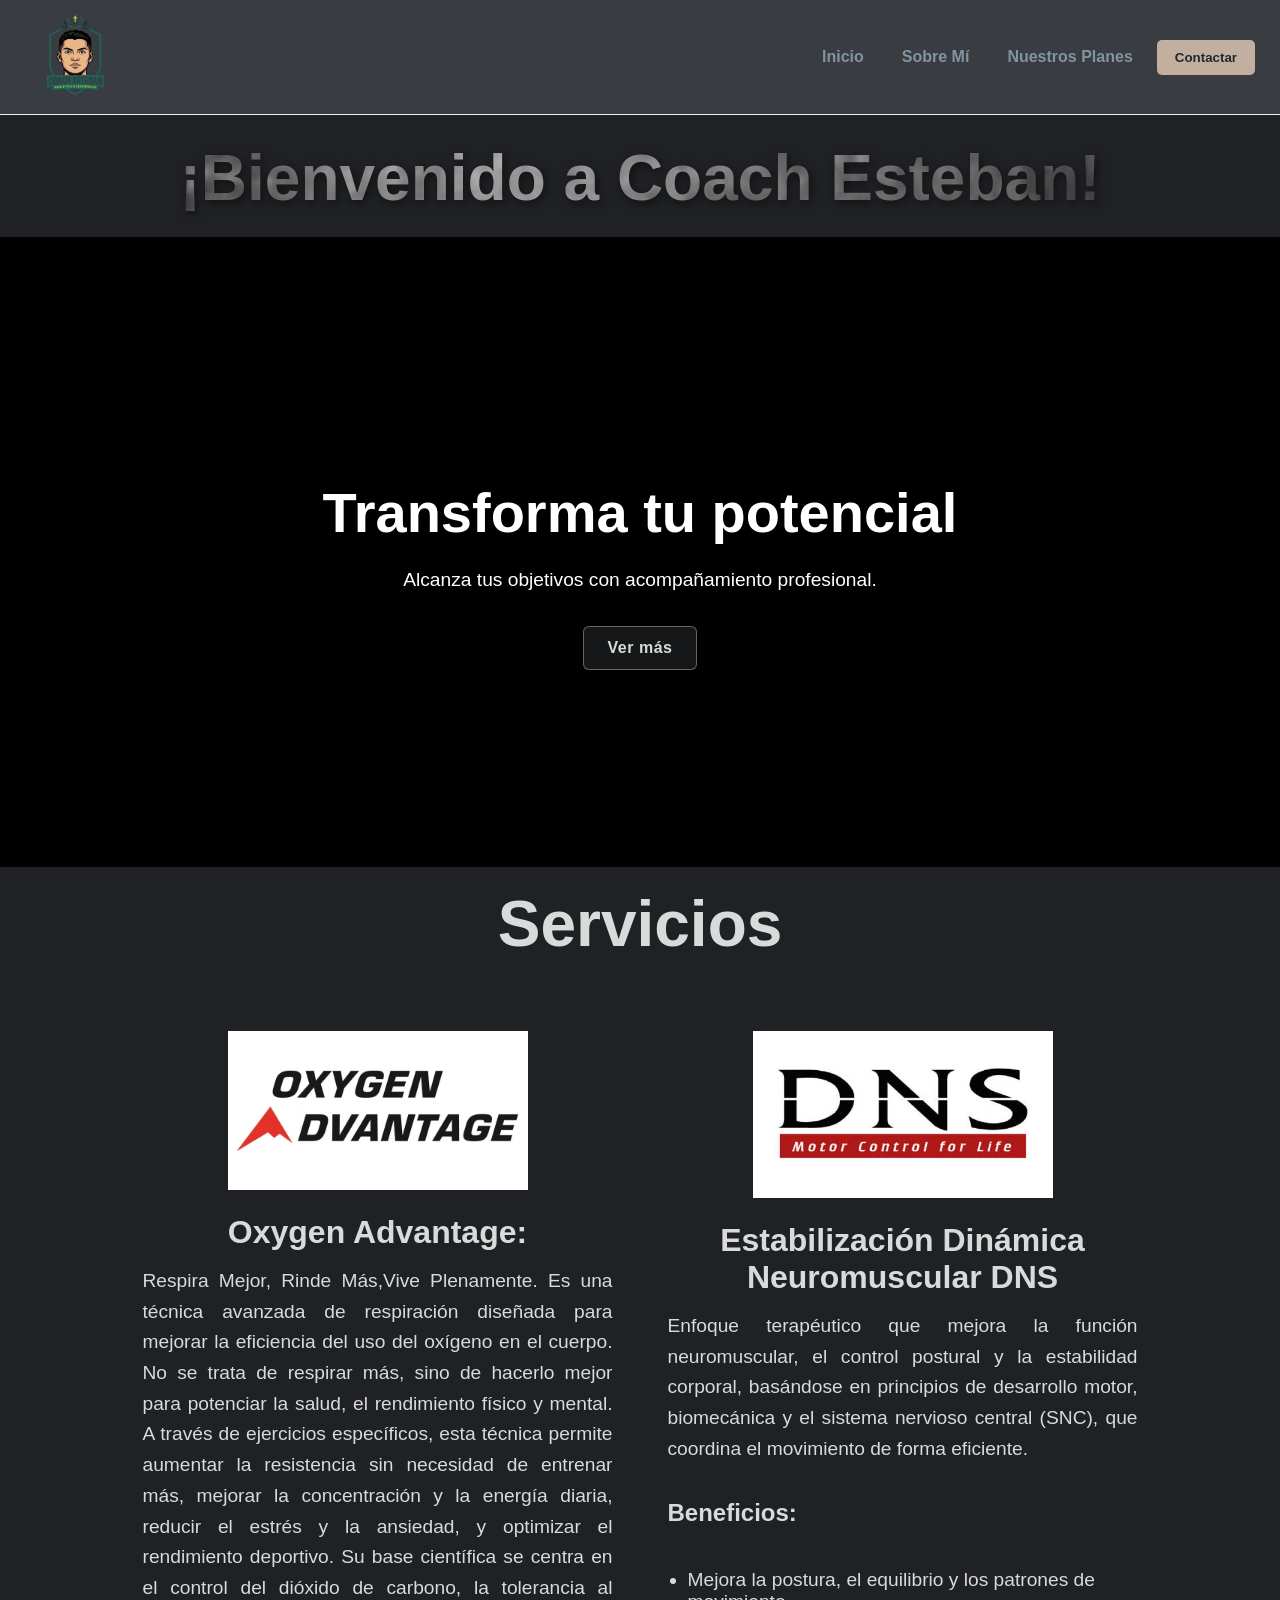
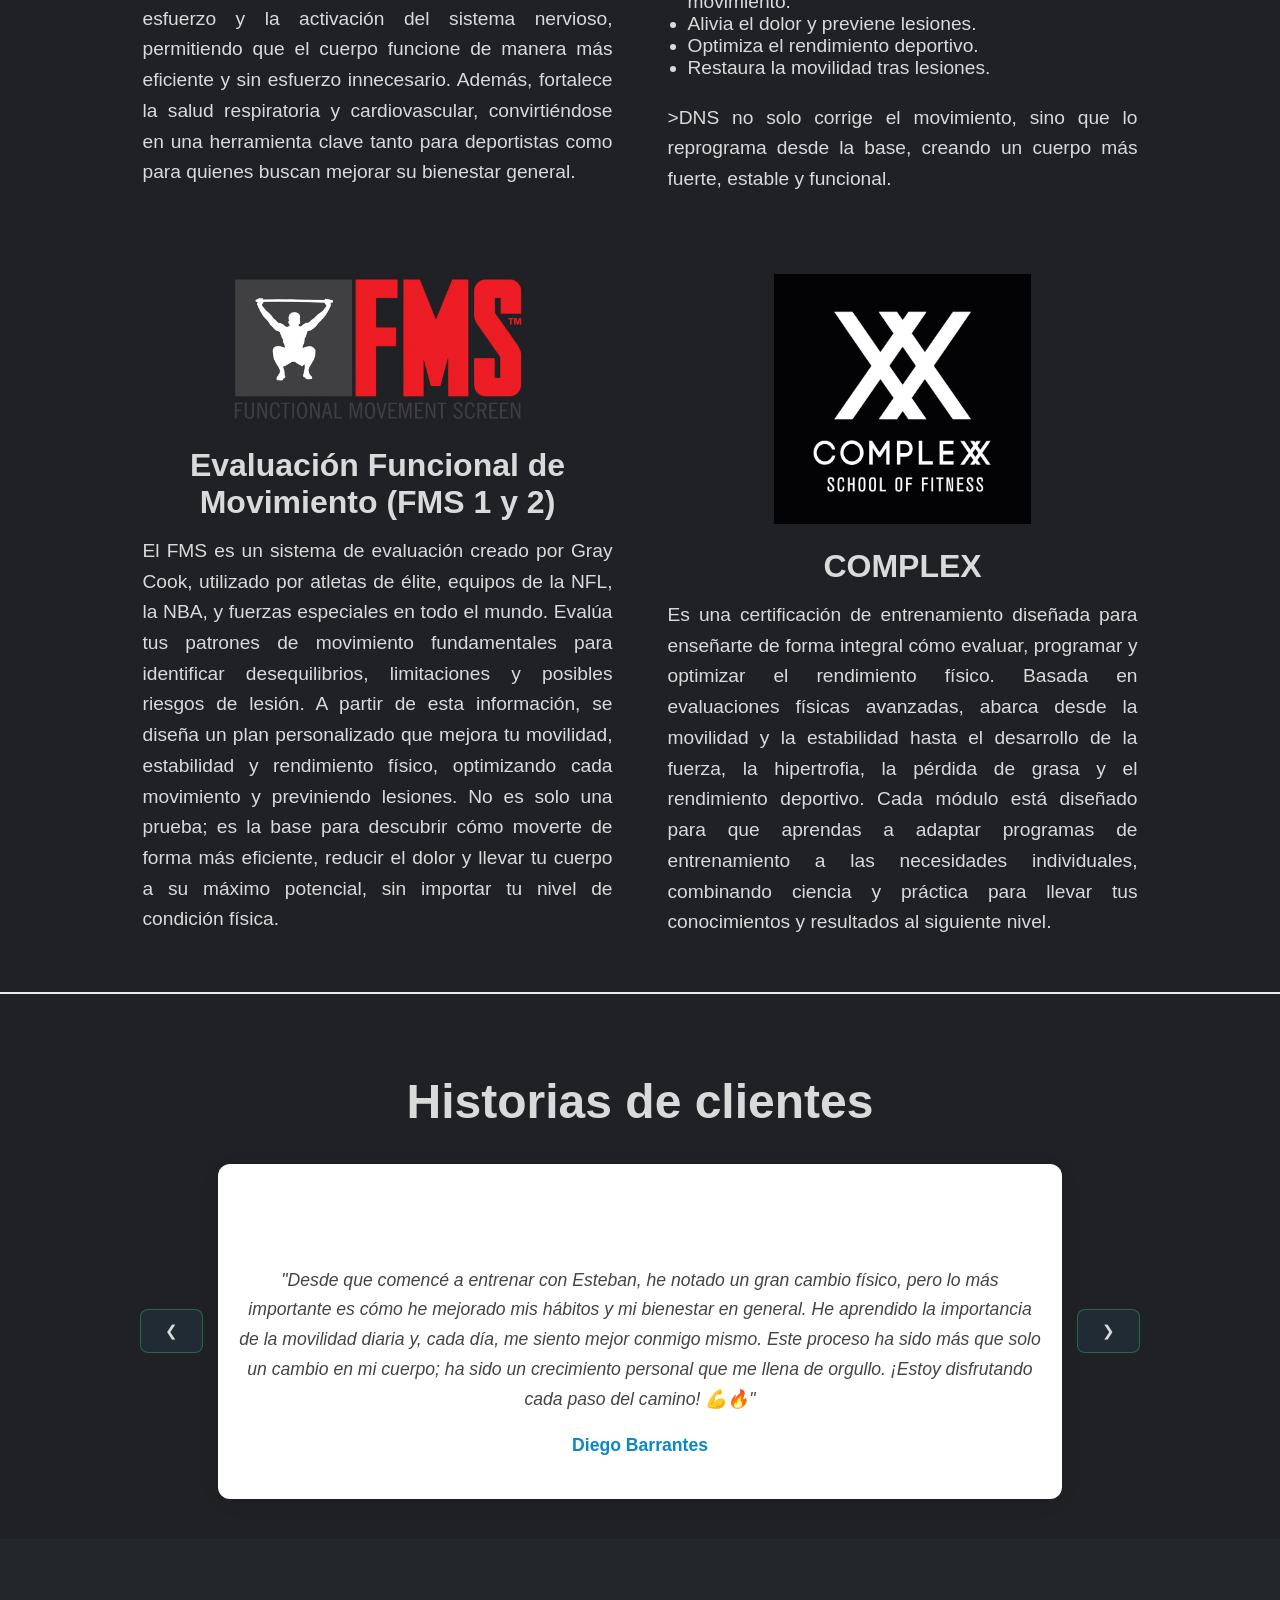
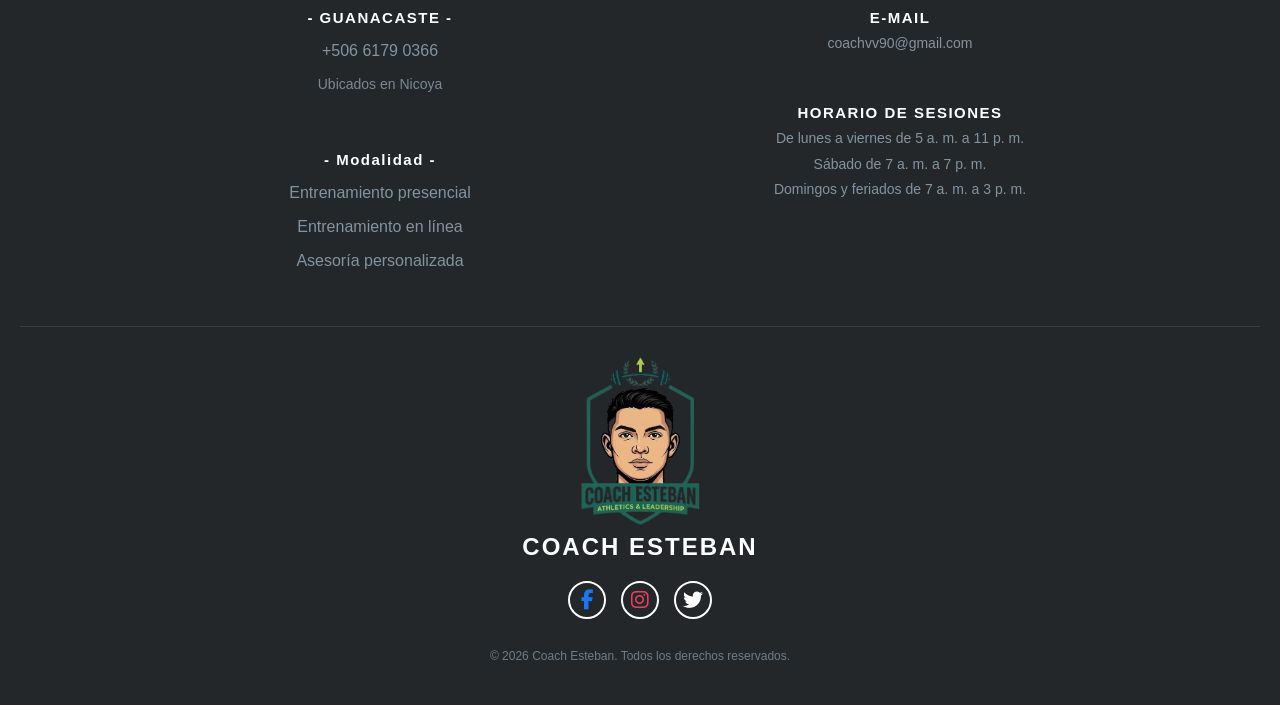
==== index.html @ 701307d1 "Se agrega el proyecto" ====
<!DOCTYPE html>
<html lang="en">
<head>
    <meta charset="UTF-8">
    <meta name="viewport" content="width=device-width, initial-scale=1.0">
    <title>Inicio</title>
    <link rel="stylesheet" href="/css/style.css">
    <link rel="shortcut icon" href="/IMG/Logo.ico" type="image/x-icon">
    <link rel="stylesheet" href="https://cdnjs.cloudflare.com/ajax/libs/font-awesome/6.7.2/css/all.min.css">
</head>
<body>
    <header>
        <a href="index.html">
            <img class="Logo" src="/IMG/Logo.png" alt="Coach Esteban Logo">
        </a>
        <nav>
            <ul>
                <li><a class="Link_header" title="Inicio" href="index.html">Inicio</a></li>
                <li><a class="Link_header" href="sobre-mi.html">Sobre Mí</a></li>
                <li><a class="Link_header" href="nuestros-planes.html">Nuestros Planes</a></li>
                <li><a href="https://wa.me/+506 61790366?text=Hola%20quiero%20más%20información" target="_blank"><button class="link_Whatssap">Contactar</button></a></li>
            </ul>
        </nav>
    </header>

    <section class="index-Case">
        <h1 class="index-Case-title">¡Bienvenido a Coach Esteban!</h1>
        <div class="index-Case-video-container">

            <video class="index-Case-video" autoplay muted loop playsinline>
                <source src="/Video/Video.mp4" type="video/mp4">
                Tu navegador no admite videos.
            </video>
        
            <div class="index-Case-overlay"></div>

            <div class="index-Case-content">
                <h2>Transforma tu potencial</h1>
                <p>Alcanza tus objetivos con acompañamiento profesional.</p>
                <a href="nuestros-planes.html" class="index-Case-button">Ver más</a>
            </div>

        </div>

        <h2 class="index-Case-h2">Servicios</h2>
        <section class="index-Case-services">

            <div class="services-info">
                <a href="https://oxygenadvantage.com" target="_blank">
                    <img class="FTS-Services" src="/IMG/Oxygen-Advantage-Logo.png" alt="Oxygen Advantage Logo"></img>
                </a>
                <h3>Oxygen Advantage:</h3>
                <p>Respira Mejor, Rinde Más,Vive Plenamente. Es una técnica avanzada de respiración diseñada para mejorar la eficiencia del uso del oxígeno en el cuerpo. No se trata de respirar más, sino de hacerlo mejor para potenciar la salud, el rendimiento físico y mental. A través de ejercicios específicos, esta técnica permite aumentar la resistencia sin necesidad de entrenar más, mejorar la concentración y la energía diaria, reducir el estrés y la ansiedad, y optimizar el rendimiento deportivo. Su base científica se centra en el control del dióxido de carbono, la tolerancia al esfuerzo y la activación del sistema nervioso, permitiendo que el cuerpo funcione de manera más eficiente y sin esfuerzo innecesario. Además, fortalece la salud respiratoria y cardiovascular, convirtiéndose en una herramienta clave tanto para deportistas como para quienes buscan mejorar su bienestar general.</p>
            </div>

            <div class="services-info">
                <a href="https://www-rehabps-com.translate.goog" target="_blank">
                    <img class="FTS-Services" src="/IMG/dns-logo.png" alt="DNS Logo"></img>
                </a>
                <h3>Estabilización Dinámica Neuromuscular DNS</h3>
                <p>Enfoque terapéutico que mejora la función neuromuscular, el control postural y la estabilidad corporal, basándose en principios de desarrollo motor, biomecánica y el sistema nervioso central (SNC), que coordina el movimiento de forma eficiente.</p>
                <h4>Beneficios:</h4>
                <ul>
                    <li>Mejora la postura, el equilibrio y los patrones de movimiento.</li>
                    <li>Alivia el dolor y previene lesiones.</li>
                    <li>Optimiza el rendimiento deportivo.</li>
                    <li>Restaura la movilidad tras lesiones.</li>
                </ul>
                <p>>DNS no solo corrige el movimiento, sino que lo reprograma desde la base, creando un cuerpo más fuerte, estable y funcional.</p>
            </div>

            <div class="services-info">
                <a href="https://www.physio-pedia.com/Functional_Movement_Screen_(FMS)" target="_blank">
                    <img class="FTS-Services" src="/IMG/fms.png" alt="FMS Logo"></img>
                </a>
                <h3>​Evaluación Funcional de Movimiento (FMS 1 y 2)​</h3>
                <p>El FMS es un sistema de evaluación creado por Gray Cook, utilizado por atletas de élite, equipos de la NFL, la NBA, y fuerzas especiales en todo el mundo. Evalúa tus patrones de movimiento fundamentales para identificar desequilibrios, limitaciones y posibles riesgos de lesión. A partir de esta información, se diseña un plan personalizado que mejora tu movilidad, estabilidad y rendimiento físico, optimizando cada movimiento y previniendo lesiones. No es solo una prueba; es la base para descubrir cómo moverte de forma más eficiente, reducir el dolor y llevar tu cuerpo a su máximo potencial, sin importar tu nivel de condición física.</p>
            </div>

            <div class="services-info">
                <a href="https://www.complexschool.com" target="_blank">
                    <img class="FTS-Services" src="/IMG/complex.png" alt="Complex Logo"></img>
                </a>
                <h3>COMPLEX</h3>
                <p> Es una certificación de entrenamiento diseñada para enseñarte de forma integral cómo evaluar, programar y optimizar el rendimiento físico. Basada en evaluaciones físicas avanzadas, abarca desde la movilidad y la estabilidad hasta el desarrollo de la fuerza, la hipertrofia, la pérdida de grasa y el rendimiento deportivo. Cada módulo está diseñado para que aprendas a adaptar programas de entrenamiento a las necesidades individuales, combinando ciencia y práctica para llevar tus conocimientos y resultados al siguiente nivel.</p>
            </div>
        </section>

        <hr class="separador">

        <section class="index-Case-estories">
            <h2>Historias de clientes</h2>
        
            <div class="carrusel">
                <button class="Botton-estories" id="anterior" aria-label="Historia anterior">❮</button>
            
                <div class="historia">
                    <svg
                        class="historias-icono"
                        xmlns="http://www.w3.org/2000/svg"
                        width="40"
                        height="40"
                        viewBox="0 0 24 24"
                        fill="currentColor"
                        aria-hidden="true"
                    >
                        
                    </svg>
                
                    <p id="testimonio"></p>
                    <h3 id="nombre-cliente"></h3>
                </div>
            
                <button class="Botton-estories" id="siguiente" aria-label="Historia siguiente">❯</button>
            </div>
        </section>
    </section>

    <footer class="footer">
        <div class="footer-container">
            <div class="footer-column footer-left">
                <div class="location-item">
                    <h4 class="location-title">- GUANACASTE -</h4>
                    <p class="phone-number">+506 6179 0366</p>
                    <p class="location-desc">Ubicados en Nicoya</p>
                </div>
            
                <div class="location-item">
                    <h4 class="location-title">- Modalidad -</h4>
                    <p>
                        Entrenamiento presencial
                    </p>
                    <p>
                        Entrenamiento en línea
                    </p>
                    <p>
                        Asesoría personalizada
                    </p>
                </div>
            </div>
        
            <div class="footer-column footer-right">
                <div class="info-item">
                    <h4 class="section-title">E-MAIL</h4>
                    <p class="email-text">
                        <a class="email-link" href="mailto:coachvv90@gmail.com">
                            coachvv90@gmail.com
                        </a>
                    </p>
                </div>
            
                <div class="info-item">
                    <h4 class="section-title">HORARIO DE SESIONES</h4>
                    <p>De lunes a viernes de 5 a. m. a 11 p. m.</p>
                    <p>Sábado de 7 a. m. a 7 p. m.</p>
                    <p>Domingos y feriados de 7 a. m. a 3 p. m.</p>
                </div>
            </div>
        </div>
    
        <div class="footer-bottom">
            <div class="footer-logo">
                <img
                    src="/IMG/Logo.png"
                    alt="Logo de Coach Esteban"
                    class="logo-img"
                >
                <h2>COACH ESTEBAN</h2>
            </div>
        
            <div class="social-icons">
                <a
                    href="https://www.facebook.com/"
                    class="social-link"
                    aria-label="Facebook"
                    target="_blank"
                    rel="noopener noreferrer"
                >
                    <i class="fab fa-facebook-f" aria-hidden="true"></i>
                </a>
            
                <a
                    href="https://www.instagram.com/"
                    class="social-link"
                    aria-label="Instagram"
                    target="_blank"
                    rel="noopener noreferrer"
                >
                    <i class="fab fa-instagram" aria-hidden="true"></i>
                </a>
            
                <a
                    href="https://www.twitter.com/"
                    class="social-link"
                    aria-label="Twitter"
                    target="_blank"
                    rel="noopener noreferrer"
                >
                    <i class="fab fa-twitter" aria-hidden="true"></i>
                </a>
            </div>
        
            <p class="copyright">
                © 2026 Coach Esteban. Todos los derechos reservados.
            </p>
        </div>
    </footer>

    <script src="/js/script.js"></script>
</body>
</html>
---- css/style.css ----
/********** General **********/
body {
    margin: 0;
    font-family: Arial, sans-serif;
    background-color: #1f2124;
    color: #d9dada;
    overflow-x: hidden;
}

* {
    box-sizing: border-box;
}

.separador {
    border: none;
    border-top: 2px solid #EDEDED;
    margin: 0;
}

::-webkit-scrollbar {
    width: 10px;
}

::-webkit-scrollbar-track {
    background: #232729;
}

::-webkit-scrollbar-thumb {
    background: #334155;
    border-radius: 10px;
}

::-webkit-scrollbar-thumb:hover {
    background: #475569;
}

/********** Header **********/

header {
    position: fixed;
    top: 0;
    left: 0;
    width: 100%;
    min-height: 100px;
    z-index: 1000;
    border-bottom: 1px solid #EDEDED;
    background-color: #393d42;
    display: flex;
    justify-content: space-between;
    align-items: center;
    gap: 20px;
    padding: 15px 25px;
    transition: transform 0.3s ease, box-shadow 0.3s ease;
}

header:hover {
    transform: translateY(-3px);
    box-shadow: 0 4px 10px rgba(0, 0, 0, 0.2);
}

.Logo {
    width: 100px;
    max-height: 80px;
    height: auto;
    object-fit: contain;
    margin: 0;
    transition: all 0.3s ease;
    flex-shrink: 0;
}

.Logo:hover {
    transform: translateY(-4px) scale(1.06);
    filter: drop-shadow(0 0 10px rgba(56, 239, 125, 0.7));
    cursor: pointer;
}

nav {
    min-width: 0;
}

nav ul {
    list-style: none;
    display: flex;
    align-items: center;
    justify-content: center;
    flex-wrap: wrap;
    gap: 10px;
    margin: 0;
    padding: 0;
}

.Link_header {
    position: relative;
    color: #8194a1;
    text-decoration: none;
    font-weight: bold;
    padding: 10px 14px;
    border-radius: 10px;
    display: inline-block;
    background-color: transparent;
    transition: all 0.3s ease;
}

.Link_header::after {
    content: '';
    position: absolute;
    bottom: 0;
    left: 50%;
    transform: translateX(-50%) scaleX(0);
    width: 80%;
    height: 2px;
    background: linear-gradient(90deg, #c3af9f 0%, #d9dada 100%);
    border-radius: 2px;
    transform-origin: center;
    transition: transform 0.3s ease;
}

.Link_header:hover {
    background-color: #232729;
    color: #c3af9f;
    transform: translateY(-2px);
}

.Link_header:hover::after {
    transform: translateX(-50%) scaleX(1);
}

.link_Whatssap {
    display: inline-block;
    background-color: #c3af9f;
    color: #232729;
    border: none;
    padding: 10px 18px;
    border-radius: 5px;
    cursor: pointer;
    font-weight: bold;
    text-decoration: none;
    text-align: center;
    transition: all 0.3s ease;
}

.link_Whatssap:hover {
    background-color: #75695f;
    color: #ffffff;
    transform: translateY(-3px);
    box-shadow: 0 0 20px rgba(195, 175, 159, 0.8);
}

/********** Footer **********/

.footer {
    background: #232729;
    color: #8194a1;
    padding: 50px 20px 30px;
    font-family: 'Montserrat', 'Segoe UI', Arial, sans-serif;
    text-align: center;
}

.footer-container {
    display: flex;
    justify-content: space-between;
    gap: 40px;
    max-width: 1000px;
    width: 100%;
    margin: 0 auto 40px;
}

.footer-column {
    display: flex;
    flex: 1;
    min-width: 0;
    flex-direction: column;
    gap: 25px;
}

.footer-left .location-title,
.footer-right .section-title {
    margin-bottom: 8px;
    color: #fff;
    font-size: 15px;
    font-weight: 800;
    letter-spacing: 1.5px;
}

.footer-right .section-title {
    text-transform: uppercase;
}

.footer-left .location-title {
    margin-bottom: 4px;
}

.footer-left .location-desc {
    font-size: 14px;
    opacity: 0.9;
    overflow-wrap: anywhere;
}

.footer-right p {
    margin: 6px 0;
    font-size: 14px;
    line-height: 1.4;
    overflow-wrap: anywhere;
}

.email-text {
    font-size: 15px;
    font-weight: 500;
}

.email-link {
    color: #8194a1;
    text-decoration: none;
    transition: color 0.2s ease, text-shadow 0.2s ease;
    overflow-wrap: anywhere;
}

.footer-bottom {
    display: flex;
    flex-direction: column;
    align-items: center;
    gap: 20px;
    padding-top: 30px;
    border-top: 1px solid rgba(255, 255, 255, 0.1);
}

.footer-logo {
    display: flex;
    flex-direction: column;
    align-items: center;
}

.footer-logo .logo-img {
    width: 100%;
    max-width: 120px;
    height: auto;
    margin-bottom: 8px;
    transition: transform 0.3s ease, filter 0.3s ease;
    cursor: pointer;
}

.footer-logo .logo-img:hover {
    transform: translateY(-4px);
    filter: drop-shadow(0 8px 16px rgba(72, 239, 128, 0.35));
}

.footer-logo h2 {
    margin: 0;
    color: #fff;
    font-size: 24px;
    font-weight: 900;
    letter-spacing: 2px;
}

.social-icons {
    display: flex;
    justify-content: center;
    flex-wrap: wrap;
    gap: 15px;
}

.social-link {
    display: flex;
    align-items: center;
    justify-content: center;
    width: 38px;
    height: 38px;
    flex-shrink: 0;
    border: 2px solid #fff;
    border-radius: 50%;
    font-size: 20px;
    text-decoration: none;
    transition: transform 0.2s ease, background-color 0.2s ease, opacity 0.2s ease;
}

.social-link .fa-facebook-f {
    color: #1877F2;
}

.social-link .fa-instagram {
    color: #E4405F;
}

.social-link .fa-twitter {
    color: #fff;
}

.social-link:hover {
    background-color: rgba(255, 255, 255, 0.15);
    opacity: 0.85;
    transform: translateY(-3px);
}

.social-link:focus-visible {
    outline: 2px solid #fff;
    outline-offset: 4px;
}

.copyright {
    margin-top: 10px;
    color: #8194a1;
    font-size: 12px;
    opacity: 0.8;
    overflow-wrap: anywhere;
}

/********** Index **********/

.index-Case {
    padding-top: 120px;
    min-height: 0;
    height: auto;
    background-size: cover;
    background-color: transparent;
    margin-top: 20px;
    justify-content: center;
    width: 100%;
    max-width: 100%;
}

.index-Case-title {
    font-size: clamp(2rem, 6vw, 4rem);
    font-weight: 800;
    text-align: center;
    padding: 0 15px;
    margin: 0 auto 20px;
    line-height: 1.2;
    width: 100%;
    overflow-wrap: break-word;
    color: #ffffff;
    background-image: url("/IMG/Fondo-letras.jpg");
    background-size: cover;
    background-position: center;
    background-repeat: no-repeat;
    -webkit-background-clip: text;
    background-clip: text;
    -webkit-text-fill-color: transparent;
    filter: drop-shadow(2px 3px 5px rgba(0, 0, 0, 0.5));
}

.index-Case-h2 {
    text-align: center;
    color: #d9dada;
    font-size: clamp(1.8rem, 5vw, 4rem);
    padding: 20px 15px 0;
    margin: 0;
    overflow-wrap: break-word;
}

.index-Case-video-container {
    position: relative;
    display: flex;
    justify-content: center;
    align-items: center;
    min-height: 400px;
    height: clamp(400px, 70vh, 800px);
    width: 100%;
    overflow: hidden;
    background-color: #000;
}

.index-Case-video {
    position: absolute;
    inset: 0;
    width: 100%;
    height: 100%;
    object-fit: cover;
    z-index: 0;
    filter: blur(2px);
}

.index-Case-overlay {
    position: absolute;
    inset: 0;
    background: rgba(0, 0, 0, 0.7);
    z-index: 1;
    pointer-events: none;
}

.index-Case-content {
    position: relative;
    z-index: 2;
    text-align: center;
    color: #fff;
    padding: 20px;
    max-width: 800px;
    width: 100%;
    box-sizing: border-box;
}

.index-Case-content h2 {
    font-size: clamp(1.7rem, 5vw, 3.5rem);
    margin-bottom: 20px;
    overflow-wrap: break-word;
}

.index-Case-content p {
    font-size: clamp(1rem, 2.5vw, 1.2rem);
    margin-bottom: 30px;
    line-height: 1.6;
}

.index-Case-button {
    display: inline-block;
    max-width: 100%;
    padding: 12px 24px;
    background-color: rgba(35, 39, 41, 0.6);
    color: #d9dada;
    border: 1px solid rgba(195, 175, 159, 0.5);
    text-decoration: none;
    border-radius: 6px;
    font-weight: 600;
    letter-spacing: 0.5px;
    backdrop-filter: blur(8px);
    transition: all 0.3s ease;
}

.index-Case-button:hover {
    background-color: #c3af9f;
    color: #232729;
    border-color: #c3af9f;
    transform: translateY(-4px);
    box-shadow: 0 8px 25px rgba(195, 175, 159, 0.4);
}

.index-Case-button:active {
    transform: translateY(-1px);
    box-shadow: 0 4px 10px rgba(195, 175, 159, 0.2);
}

.index-Case-services {
    display: flex;
    justify-content: center;
    align-items: stretch;
    gap: 25px;
    flex-wrap: wrap;
    margin: 30px auto 0;
    background-color: transparent;
    padding: 20px;
    width: 100%;
    max-width: 1200px;
}

.services-info {
    background-color: transparent;
    width: 100%;
    max-width: 500px;
    min-width: 0;
    display: flex;
    flex-direction: column;
    align-items: center;
    text-align: center;
    margin-top: 5px;
    padding: 15px;
    border-radius: 12px;
}

.services-info img {
    width: 100%;
    max-width: 300px;
    height: auto;
    max-height: 250px;
    object-fit: contain;
    margin-bottom: 10px;
}

.services-info h3 {
    font-size: clamp(1.4rem, 3vw, 2rem);
    margin: 10px 0;
    overflow-wrap: break-word;
}

.services-info p {
    font-size: clamp(1rem, 2vw, 1.2rem);
    margin-top: 5px;
    text-align: justify;
    line-height: 1.6;
    overflow-wrap: anywhere;
}

.services-info h4 {
    font-size: clamp(1.1rem, 2.5vw, 1.5rem);
    margin-top: 15px;
    text-align: left;
    width: 100%;
}

.services-info ul {
    list-style-type: disc;
    padding-left: 20px;
    text-align: left;
    margin-top: 10px;
    font-size: clamp(1rem, 2vw, 1.2rem);
    width: 100%;
}

.carrusel-fade-container .slide {
    display: block;
    width: 100%;
    height: 260px;
    object-fit: cover;
    border-radius: 12px;
    transition: transform 0.3s ease, filter 0.3s ease;
    cursor: pointer;
}

.carrusel-fade-container .slide:hover {
    transform: translateY(-5px);
}

.FTS-Services {
    transition: transform 0.3s cubic-bezier(0.25, 1, 0.5, 1), border-color 0.3s ease, filter 0.3s ease;
    cursor: pointer;
}

.FTS-Services:hover {
    transform: translateY(-4px);
    border-color: rgba(72, 239, 128, 0.4);
    filter: drop-shadow(0 8px 16px rgba(72, 239, 128, 0.25));
}

.index-Case-estories {
    text-align: center;
    padding: 40px 15px;
    background-color: transparent;
    width: 100%;
}

.index-Case-estories h2 {
    font-size: clamp(1.8rem, 4vw, 3rem);
    margin-bottom: 35px;
    color: #d9dada;
    overflow-wrap: break-word;
}

.index-Case-estories .carrusel {
    display: flex;
    align-items: center;
    justify-content: center;
    gap: 15px;
    width: 100%;
    max-width: 1000px;
    margin: 0 auto;
    flex-direction: row;
}

.historia {
    flex: 1;
    min-width: 0;
    padding: 25px 20px;
    background-color: #fff;
    border-radius: 12px;
    box-shadow: 0 4px 20px rgba(0, 0, 0, 0.06);
}

.historia p {
    font-size: clamp(0.95rem, 2vw, 1.1rem);
    line-height: 1.7;
    color: #444;
    font-style: italic;
    overflow-wrap: anywhere;
}

.historia h3 {
    margin-top: 20px;
    font-size: 1.1rem;
    color: #0c88c6;
    overflow-wrap: break-word;
}

.historias-icono {
    color: #0c88c6;
    margin-bottom: 15px;
}

.Botton-estories {
    display: inline-flex;
    align-items: center;
    justify-content: center;
    flex-wrap: wrap;
    gap: 10px;
    padding: 12px 24px;
    max-width: 100%;
    background: rgba(35, 45, 55, 0.85);
    color: #d9dada;
    border: 1px solid rgba(72, 239, 128, 0.3);
    border-radius: 8px;
    font-size: 0.95rem;
    font-weight: 500;
    cursor: pointer;
    backdrop-filter: blur(4px);
    transition: transform 0.3s ease, border-color 0.3s ease, filter 0.3s ease, color 0.3s ease;
}

.Botton-estories:hover {
    transform: translateY(-3px);
    color: #48ef80;
    border-color: #48ef80;
    filter: drop-shadow(0 6px 12px rgba(72, 239, 128, 0.25));
}

.Botton-estories:active {
    transform: translateY(-1px);
}

.historias-carrusel button {
    flex-shrink: 0;
    border: none;
    background: transparent;
    color: #0c88c6;
    font-size: 25px;
    cursor: pointer;
    padding: 10px;
}

.historias-carrusel button:hover {
    color: #086b9c;
}

/********** Sobre mí **********/

.sobre-mi-Case {
    padding: 120px 20px 40px;
    min-height: 100vh;
    height: auto;
    background-image: url("/IMG/Fondo-sobre-mi.jpg");
    background-size: cover;
    background-position: center;
    background-repeat: no-repeat;
    justify-content: center;
}

.sobre-mi-Case .title {
    font-size: clamp(2rem, 5vw, 4rem);
    text-align: center;
    color: #d9dada;
    overflow-wrap: break-word;
}

.galeria {
    padding: 40px 20px;
    background-color: rgba(35, 39, 41, 0.4);
    width: 100%;
}

.carrusel {
    display: flex;
    align-items: center;
    gap: 15px;
    width: 100%;
    max-width: 1200px;
    margin: 0 auto;
}

.carrusel-ventana {
    flex: 1;
    min-width: 0;
    overflow: hidden;
}

.carrusel-fade-container {
    display: flex;
    gap: 15px;
    transition: transform 0.6s ease-in-out;
    min-width: 0;
}

.carrusel-fade-container .slide {
    display: block;
    flex: 0 0 calc((100% - 30px) / 3);
    width: calc((100% - 30px) / 3);
    min-width: 0;
    height: 260px;
    object-fit: cover;
    border-radius: 12px;
}

.carrusel-fade-container .slide:hover {
    transform: translateY(-4px);
}

.carrusel-fade-container .slide,
.carrusel-fade-container .slide.active {
    position: static;
    inset: auto;
    opacity: 1;
    visibility: visible;
}

.carrusel-btn {
    flex-shrink: 0;
    border: none;
    background: transparent;
    color: #0c88c6;
    font-size: 28px;
    cursor: pointer;
    padding: 8px;
}

.carrusel-btn:hover {
    color: #086b9c;
}

.sobre-mi-Case-info {
    text-align: center;
    padding: 60px 20px;
    background-color: rgba(35, 39, 41, 0.4);
    font-size: 2rem;
    width: 100%;
}

.sobre-mi-Case-info-title {
    width: fit-content;
    max-width: 100%;
    margin: 0 auto 25px;
    padding: 8px 15px;
    color: #d9dada;
    background: rgba(35, 45, 55, 0.82);
    text-align: center;
    font-size: clamp(1.2rem, 3vw, 1.6rem);
    border-radius: 8px;
    overflow-wrap: break-word;
}

.sobre-mi-Case-info-img {
    display: flex;
    justify-content: center;
    align-items: center;
    margin: 20px auto 0;
    width: 200px;
    max-width: 100%;
    aspect-ratio: 1;
    background-color: transparent;
}

.sobre-mi-Case-info-img img {
    display: block;
    width: 100%;
    height: 100%;
    object-fit: cover;
    border-radius: 50%;
}

.sobre-mi-Case-info-text {
    display: flex;
    justify-content: center;
    align-items: stretch;
    gap: 30px;
    flex-wrap: wrap;
    margin-top: 30px;
    background-color: transparent;
    padding: 20px;
    width: 100%;
}

.Info-coach {
    background: rgba(35, 45, 55, 0.82);
    min-height: 0;
    width: calc(50% - 15px);
    max-width: 600px;
    min-width: 0;
    display: flex;
    flex-direction: column;
    align-items: center;
    text-align: center;
    margin-top: 5px;
    padding: 20px;
    border-radius: 12px;
    overflow-wrap: anywhere;
}

/********** Nuestros Planes (NP) **********/

.NP-Case {
    padding: 120px 20px 40px;
    min-height: 0;
    height: auto;
    background-size: cover;
    background-color: transparent;
    margin-top: 20px;
    justify-content: center;
    width: 100%;
}

.title-NP {
    font-size: clamp(2rem, 5vw, 4rem);
    text-align: center;
    color: #d9dada;
    overflow-wrap: break-word;
    padding: 0 10px;
}

.NP-Case-plans-sector {
    display: flex;
    flex-direction: row;
    justify-content: center;
    align-items: stretch;
    gap: 20px;
    flex-wrap: wrap;
    width: 100%;
}

.NP-Case-plans-sector-data {
    background: rgba(35, 45, 55, 0.82);
    min-height: 600px;
    width: 300px;
    max-width: 100%;
    flex: 1 1 280px;
    padding: 15px;
    display: flex;
    flex-direction: column;
    align-items: center;
    text-align: center;
    border-radius: 12px;
    margin-bottom: 20px;
    transition: transform 0.3s ease, filter 0.3s ease;
    cursor: pointer;
}

.NP-Case-plans-sector-data:hover {
    transform: translateY(-6px);
    filter: drop-shadow(0 10px 20px rgba(72, 239, 128, 0.35));
}

.NP-Case-plans-sector-data img {
    background-color: transparent;
    width: 100%;
    max-width: 100%;
    height: 200px;
    object-fit: cover;
    border-radius: 10px;
}

.NP-Case-plans-sector-data h3 {
    font-size: 1.2rem;
    overflow-wrap: break-word;
}

.NP-Case-plans-sector-data p {
    font-size: 1rem;
    line-height: 1.6;
    overflow-wrap: anywhere;
}

.NP-Case-plans-sector-data button {
    margin-top: auto;
    padding: 10px 20px;
    border: none;
    border-radius: 6px;
    background-color: #ffffff;
    color: #1a1a1a;
    font-weight: bold;
    cursor: pointer;
    transition: background-color 0.3s ease, transform 0.2s ease, filter 0.3s ease;
}

.NP-Case-plans-sector-data button:hover {
    background-color: #48ef80;
    color: #000000;
    transform: translateY(-2px);
    filter: drop-shadow(0 4px 10px rgba(72, 239, 128, 0.4));
}

/********** Responsible design **********/

@media (min-width: 1400px) {
    .index-Case-services {
        max-width: 1300px;
    }
}

@media (max-width: 1024px) {
    header {
        padding: 15px 20px;
        gap: 12px;
    }

    .Logo {
        width: 75px;
    }

    nav ul {
        gap: 5px;
    }

    .Link_header {
        padding: 8px 10px;
        font-size: 0.95rem;
    }

    .link_Whatssap {
        padding: 8px 12px;
        font-size: 0.95rem;
    }

    .Info-coach {
        width: calc(50% - 15px);
    }

    .NP-Case-plans-sector-data {
        flex-basis: 260px;
    }
}

@media (max-width: 768px) {
    header {
        position: relative;
        flex-direction: column;
        align-items: center;
        justify-content: center;
        padding: 15px;
        height: auto;
        min-height: 0;
        gap: 12px;
    }

    .Logo {
        width: 70px;
        max-height: 70px;
        margin: 0;
    }

    nav {
        width: 100%;
    }

    nav ul {
        flex-direction: row;
        align-items: center;
        justify-content: center;
        flex-wrap: wrap;
        width: 100%;
        gap: 8px;
    }

    nav ul li {
        width: auto;
        max-width: 100%;
        text-align: center;
    }

    .Link_header {
        padding: 8px 10px;
        font-size: 0.95rem;
    }

    .link_Whatssap {
        width: auto;
        padding: 9px 14px;
        font-size: 0.95rem;
    }

    .index-Case {
        padding-top: 25px;
        margin-top: 0;
    }

    .index-Case-video-container {
        min-height: 400px;
        height: 65vh;
    }

    .index-Case-services {
        gap: 20px;
        padding: 15px;
    }

    .services-info {
        max-width: 600px;
        width: 100%;
    }

    .index-Case-estories .carrusel {
        gap: 8px;
    }

    .sobre-mi-Case {
        padding: 35px 10px;
    }

    .galeria {
        padding: 25px 10px;
    }

    .carrusel {
        gap: 8px;
    }

    .carrusel-fade-container {
        gap: 10px;
    }

    .carrusel-fade-container .slide {
        flex-basis: calc((100% - 10px) / 2);
        width: calc((100% - 10px) / 2);
        height: 220px;
    }

    .sobre-mi-Case-info {
        padding: 35px 10px;
        font-size: 1.5rem;
    }

    .sobre-mi-Case-info-text {
        gap: 20px;
        padding: 10px;
    }

    .Info-coach {
        width: 100%;
        max-width: 600px;
        min-height: 0;
    }

    .NP-Case {
        padding: 35px 15px;
        margin-top: 0;
    }

    .NP-Case-plans-sector-data {
        flex: 1 1 250px;
        min-height: 500px;
    }

    .footer-container {
        flex-direction: column;
        gap: 30px;
    }

    .footer-column {
        width: 100%;
    }
}

@media (max-width: 480px) {
    header {
        padding: 12px 10px;
    }

    .Logo {
        width: 60px;
        max-height: 60px;
    }

    nav ul {
        gap: 5px;
    }

    .Link_header {
        font-size: 0.85rem;
        padding: 7px 8px;
    }

    .link_Whatssap {
        font-size: 0.85rem;
        padding: 8px 10px;
    }

    .index-Case-title {
        font-size: clamp(1.8rem, 9vw, 2.5rem);
        padding: 0 10px;
    }

    .index-Case-video-container {
        min-height: 350px;
        height: 60vh;
    }

    .index-Case-content {
        padding: 15px;
    }

    .index-Case-content h2 {
        font-size: clamp(1.5rem, 7vw, 2rem);
    }

    .index-Case-content p {
        font-size: 1rem;
    }

    .index-Case-button {
        padding: 10px 16px;
    }

    .index-Case-services {
        padding: 10px;
        gap: 15px;
    }

    .services-info {
        padding: 10px;
    }

    .services-info p {
        text-align: left;
    }

    .index-Case-estories {
        padding: 30px 10px;
    }

    .index-Case-estories .carrusel {
        gap: 5px;
    }

    .historia {
        padding: 18px 12px;
    }

    .historia p {
        font-size: 0.9rem;
    }

    .historias-carrusel button {
        font-size: 20px;
        padding: 5px;
    }

    .galeria {
        padding: 20px 5px;
    }

    .carrusel {
        gap: 4px;
    }

    .carrusel-fade-container {
        gap: 8px;
    }

    .carrusel-fade-container .slide {
        flex-basis: 100%;
        width: 100%;
        height: 200px;
    }

    .carrusel-btn {
        font-size: 20px;
        padding: 5px;
    }

    .sobre-mi-Case-info {
        padding: 30px 10px;
        font-size: 1.2rem;
    }

    .sobre-mi-Case-info-title {
        padding: 8px 10px;
    }

    .sobre-mi-Case-info-img {
        width: 150px;
    }

    .sobre-mi-Case-info-text {
        padding: 5px;
        gap: 15px;
    }

    .Info-coach {
        padding: 15px;
    }

    .NP-Case {
        padding: 30px 10px;
    }

    .NP-Case-plans-sector {
        gap: 15px;
    }

    .NP-Case-plans-sector-data {
        flex: 1 1 100%;
        width: 100%;
        min-height: 0;
        padding: 15px;
    }

    .NP-Case-plans-sector-data img {
        height: 180px;
        object-fit: contain;
    }

    .footer {
        padding: 35px 15px 20px;
    }

    .footer-container {
        gap: 25px;
    }

    .footer-left .phone-number {
        font-size: 14px;
    }

    .footer-logo h2 {
        font-size: 21px;
    }

    .copyright {
        font-size: 11px;
    }
}
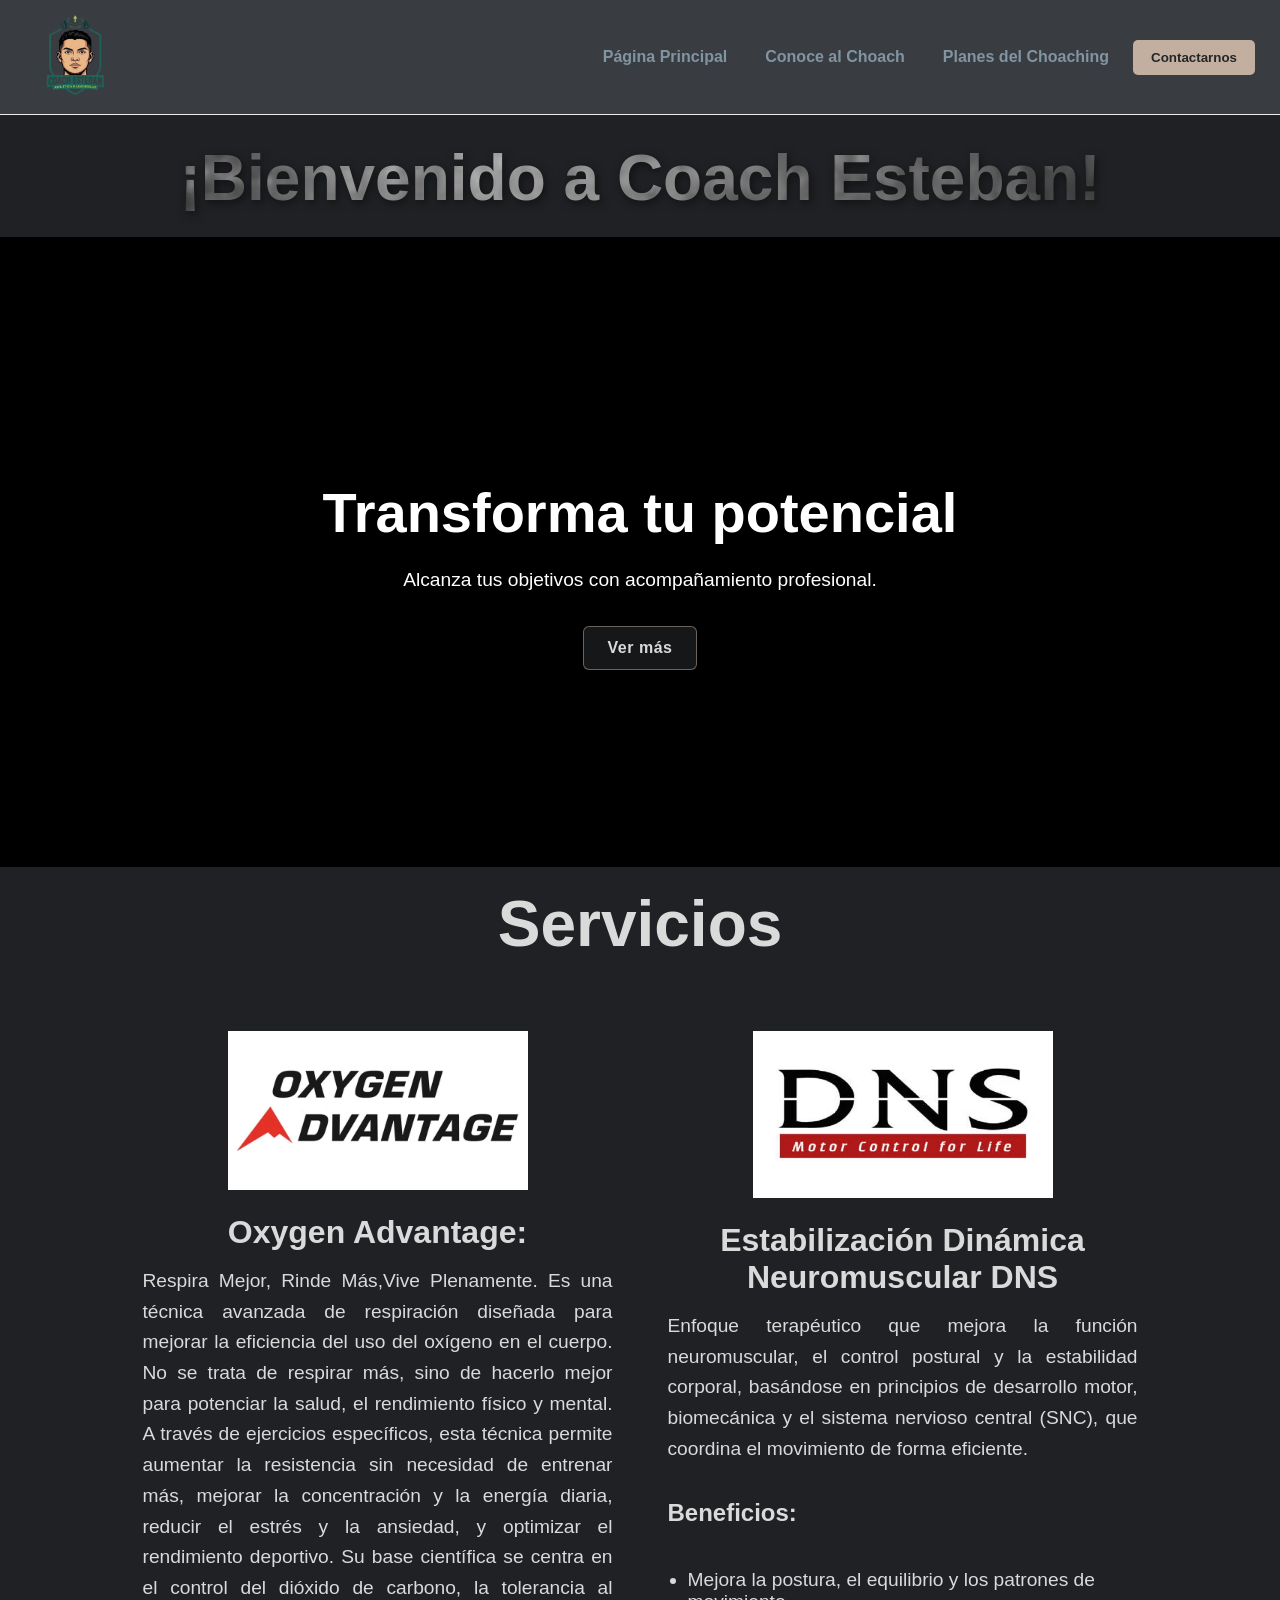
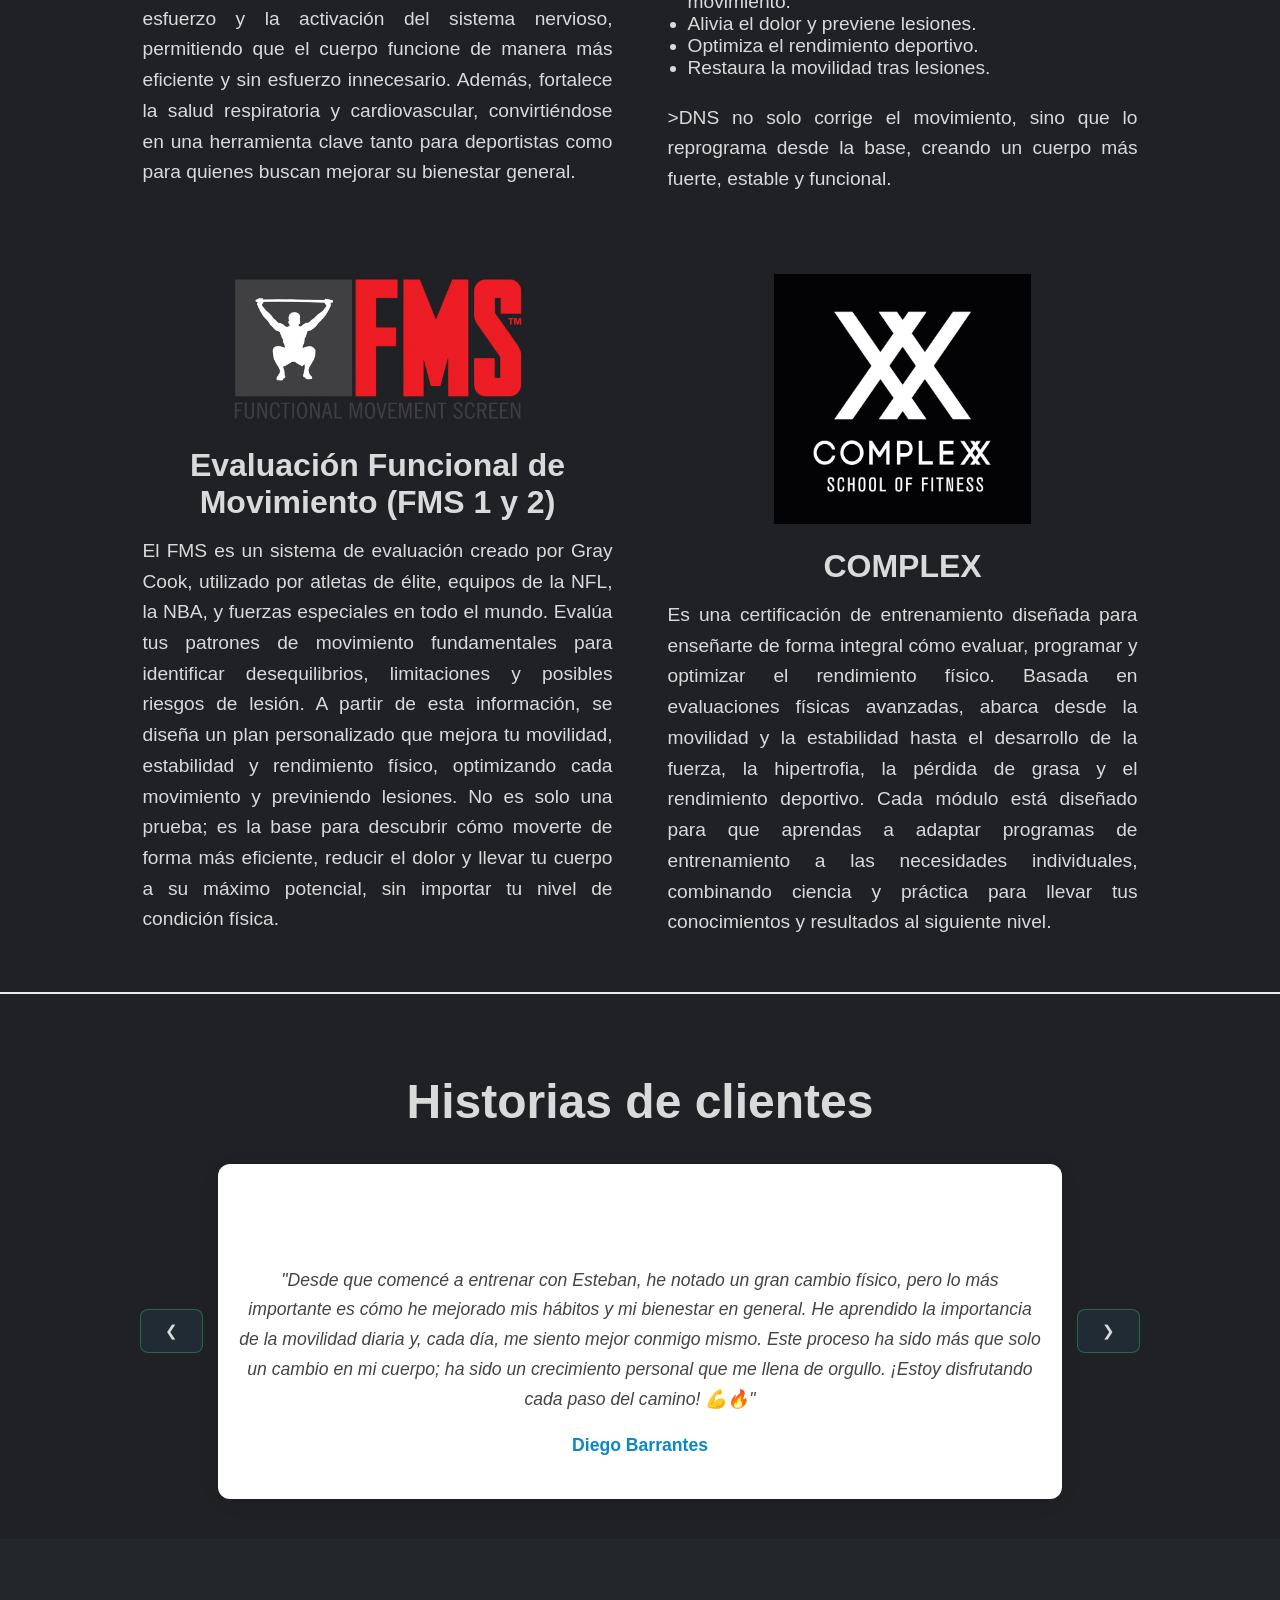
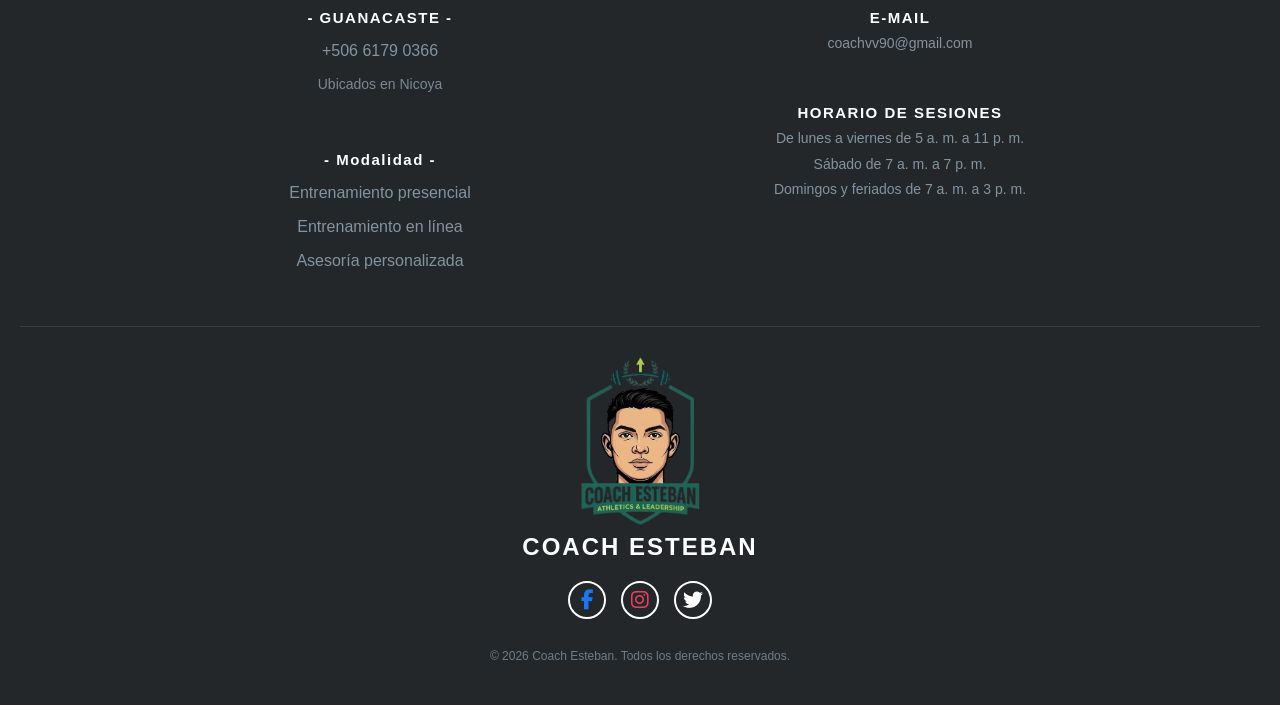
==== commit f6da464f: "Cambios en el header" ====
--- a/index.html
+++ b/index.html
@@ -4,21 +4,21 @@
     <meta charset="UTF-8">
     <meta name="viewport" content="width=device-width, initial-scale=1.0">
     <title>Inicio</title>
-    <link rel="stylesheet" href="/css/style.css">
-    <link rel="shortcut icon" href="/IMG/Logo.ico" type="image/x-icon">
+    <link rel="stylesheet" href="css/style.css">
+    <link rel="shortcut icon" href="IMG/Logo.ico" type="image/x-icon">
     <link rel="stylesheet" href="https://cdnjs.cloudflare.com/ajax/libs/font-awesome/6.7.2/css/all.min.css">
 </head>
 <body>
     <header>
         <a href="index.html">
-            <img class="Logo" src="/IMG/Logo.png" alt="Coach Esteban Logo">
+            <img class="Logo" src="IMG/Logo.png" alt="Coach Esteban Logo">
         </a>
         <nav>
             <ul>
-                <li><a class="Link_header" title="Inicio" href="index.html">Inicio</a></li>
-                <li><a class="Link_header" href="sobre-mi.html">Sobre Mí</a></li>
-                <li><a class="Link_header" href="nuestros-planes.html">Nuestros Planes</a></li>
-                <li><a href="https://wa.me/+506 61790366?text=Hola%20quiero%20más%20información" target="_blank"><button class="link_Whatssap">Contactar</button></a></li>
+                <li><a class="Link_header" title="Inicio" href="index.html">Página Principal</a></li>
+                <li><a class="Link_header" href="sobre-mi.html">Conoce al Choach</a></li>
+                <li><a class="Link_header" href="nuestros-planes.html">Planes del Choaching</a></li>
+                <li><a href="https://wa.me/+506 61790366?text=Hola%20quiero%20más%20información" target="_blank"><button class="link_Whatssap">Contactarnos</button></a></li>
             </ul>
         </nav>
     </header>
@@ -28,7 +28,7 @@
         <div class="index-Case-video-container">
 
             <video class="index-Case-video" autoplay muted loop playsinline>
-                <source src="/Video/Video.mp4" type="video/mp4">
+                <source src="Video/Video.mp4" type="video/mp4">
                 Tu navegador no admite videos.
             </video>
         
@@ -47,7 +47,7 @@
 
             <div class="services-info">
                 <a href="https://oxygenadvantage.com" target="_blank">
-                    <img class="FTS-Services" src="/IMG/Oxygen-Advantage-Logo.png" alt="Oxygen Advantage Logo"></img>
+                    <img class="FTS-Services" src="IMG/Oxygen-Advantage-Logo.png" alt="Oxygen Advantage Logo"></img>
                 </a>
                 <h3>Oxygen Advantage:</h3>
                 <p>Respira Mejor, Rinde Más,Vive Plenamente. Es una técnica avanzada de respiración diseñada para mejorar la eficiencia del uso del oxígeno en el cuerpo. No se trata de respirar más, sino de hacerlo mejor para potenciar la salud, el rendimiento físico y mental. A través de ejercicios específicos, esta técnica permite aumentar la resistencia sin necesidad de entrenar más, mejorar la concentración y la energía diaria, reducir el estrés y la ansiedad, y optimizar el rendimiento deportivo. Su base científica se centra en el control del dióxido de carbono, la tolerancia al esfuerzo y la activación del sistema nervioso, permitiendo que el cuerpo funcione de manera más eficiente y sin esfuerzo innecesario. Además, fortalece la salud respiratoria y cardiovascular, convirtiéndose en una herramienta clave tanto para deportistas como para quienes buscan mejorar su bienestar general.</p>
@@ -55,7 +55,7 @@
 
             <div class="services-info">
                 <a href="https://www-rehabps-com.translate.goog" target="_blank">
-                    <img class="FTS-Services" src="/IMG/dns-logo.png" alt="DNS Logo"></img>
+                    <img class="FTS-Services" src="IMG/dns-logo.png" alt="DNS Logo"></img>
                 </a>
                 <h3>Estabilización Dinámica Neuromuscular DNS</h3>
                 <p>Enfoque terapéutico que mejora la función neuromuscular, el control postural y la estabilidad corporal, basándose en principios de desarrollo motor, biomecánica y el sistema nervioso central (SNC), que coordina el movimiento de forma eficiente.</p>
@@ -71,7 +71,7 @@
 
             <div class="services-info">
                 <a href="https://www.physio-pedia.com/Functional_Movement_Screen_(FMS)" target="_blank">
-                    <img class="FTS-Services" src="/IMG/fms.png" alt="FMS Logo"></img>
+                    <img class="FTS-Services" src="IMG/fms.png" alt="FMS Logo"></img>
                 </a>
                 <h3>​Evaluación Funcional de Movimiento (FMS 1 y 2)​</h3>
                 <p>El FMS es un sistema de evaluación creado por Gray Cook, utilizado por atletas de élite, equipos de la NFL, la NBA, y fuerzas especiales en todo el mundo. Evalúa tus patrones de movimiento fundamentales para identificar desequilibrios, limitaciones y posibles riesgos de lesión. A partir de esta información, se diseña un plan personalizado que mejora tu movilidad, estabilidad y rendimiento físico, optimizando cada movimiento y previniendo lesiones. No es solo una prueba; es la base para descubrir cómo moverte de forma más eficiente, reducir el dolor y llevar tu cuerpo a su máximo potencial, sin importar tu nivel de condición física.</p>
@@ -79,7 +79,7 @@
 
             <div class="services-info">
                 <a href="https://www.complexschool.com" target="_blank">
-                    <img class="FTS-Services" src="/IMG/complex.png" alt="Complex Logo"></img>
+                    <img class="FTS-Services" src="IMG/complex.png" alt="Complex Logo"></img>
                 </a>
                 <h3>COMPLEX</h3>
                 <p> Es una certificación de entrenamiento diseñada para enseñarte de forma integral cómo evaluar, programar y optimizar el rendimiento físico. Basada en evaluaciones físicas avanzadas, abarca desde la movilidad y la estabilidad hasta el desarrollo de la fuerza, la hipertrofia, la pérdida de grasa y el rendimiento deportivo. Cada módulo está diseñado para que aprendas a adaptar programas de entrenamiento a las necesidades individuales, combinando ciencia y práctica para llevar tus conocimientos y resultados al siguiente nivel.</p>
@@ -161,7 +161,7 @@
         <div class="footer-bottom">
             <div class="footer-logo">
                 <img
-                    src="/IMG/Logo.png"
+                    src="IMG/Logo.png"
                     alt="Logo de Coach Esteban"
                     class="logo-img"
                 >
@@ -206,6 +206,6 @@
         </div>
     </footer>
 
-    <script src="/js/script.js"></script>
+    <script src="js/script.js"></script>
 </body>
 </html>
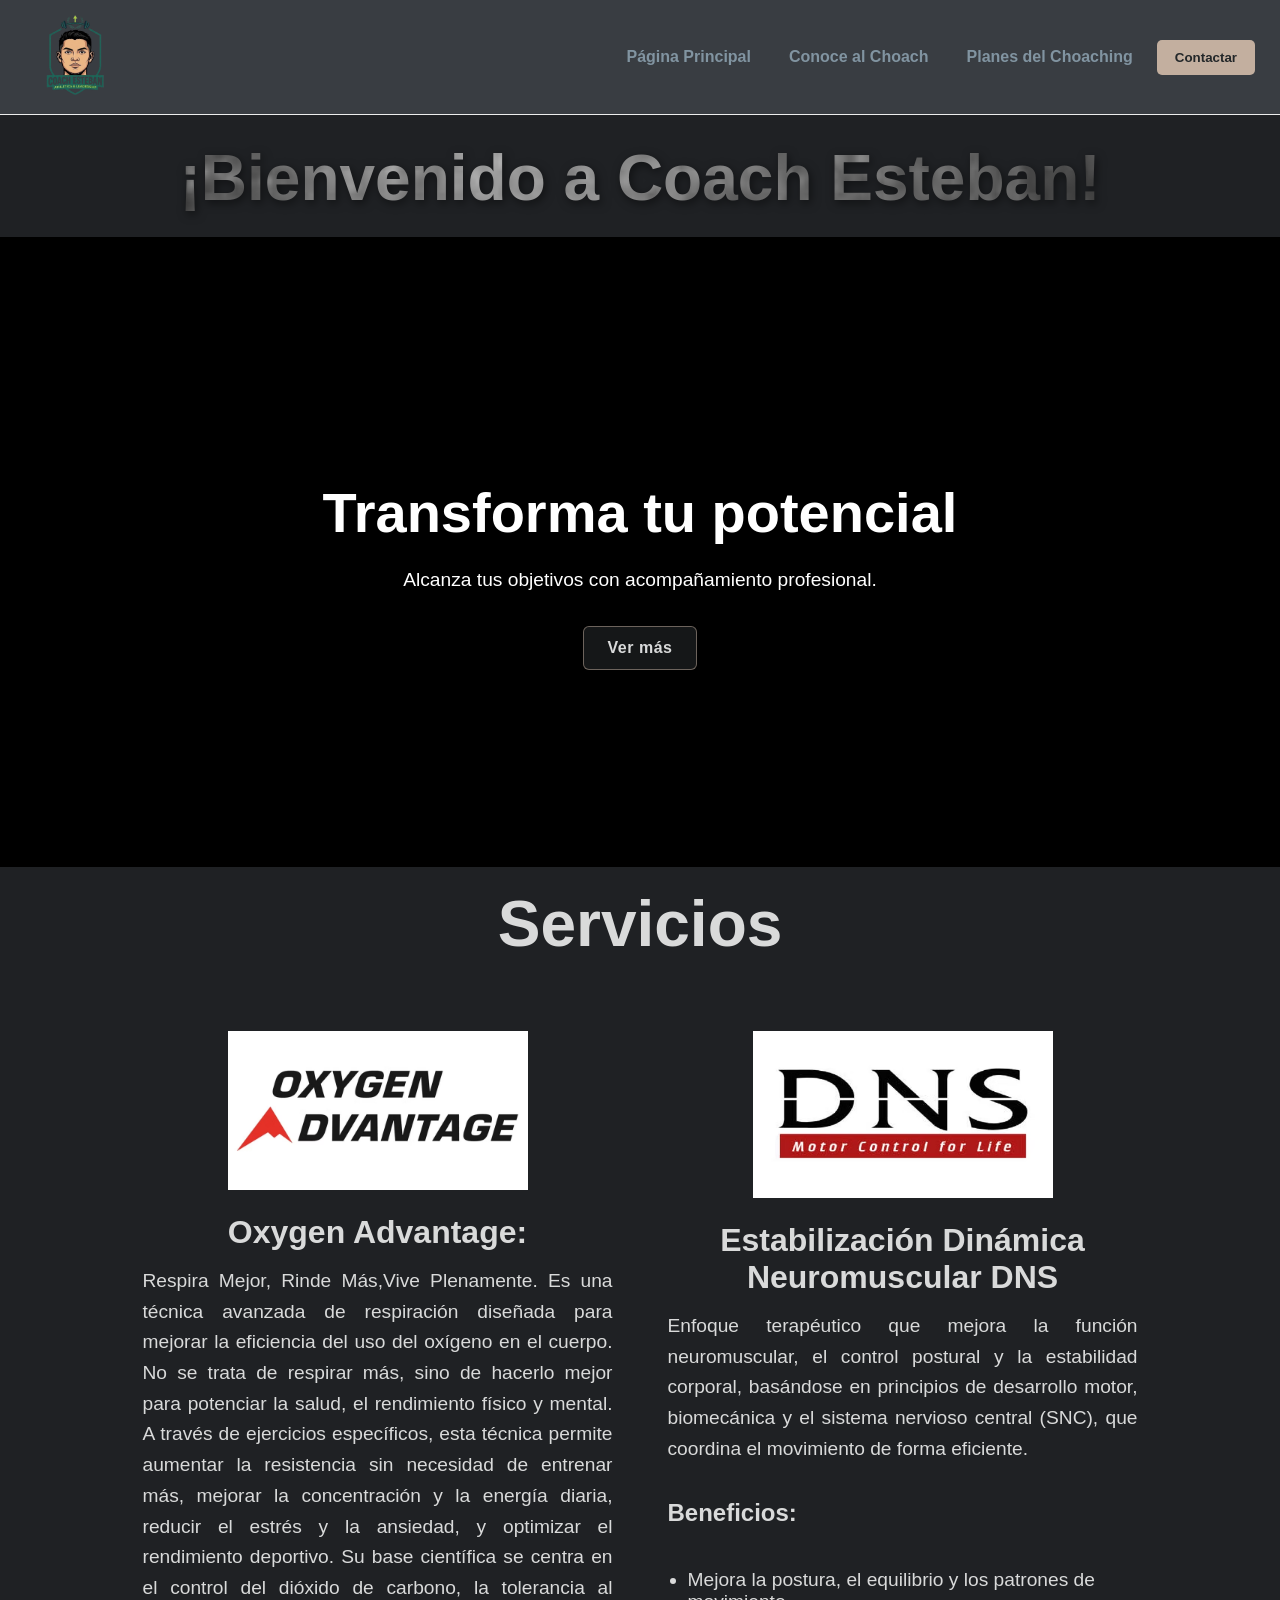
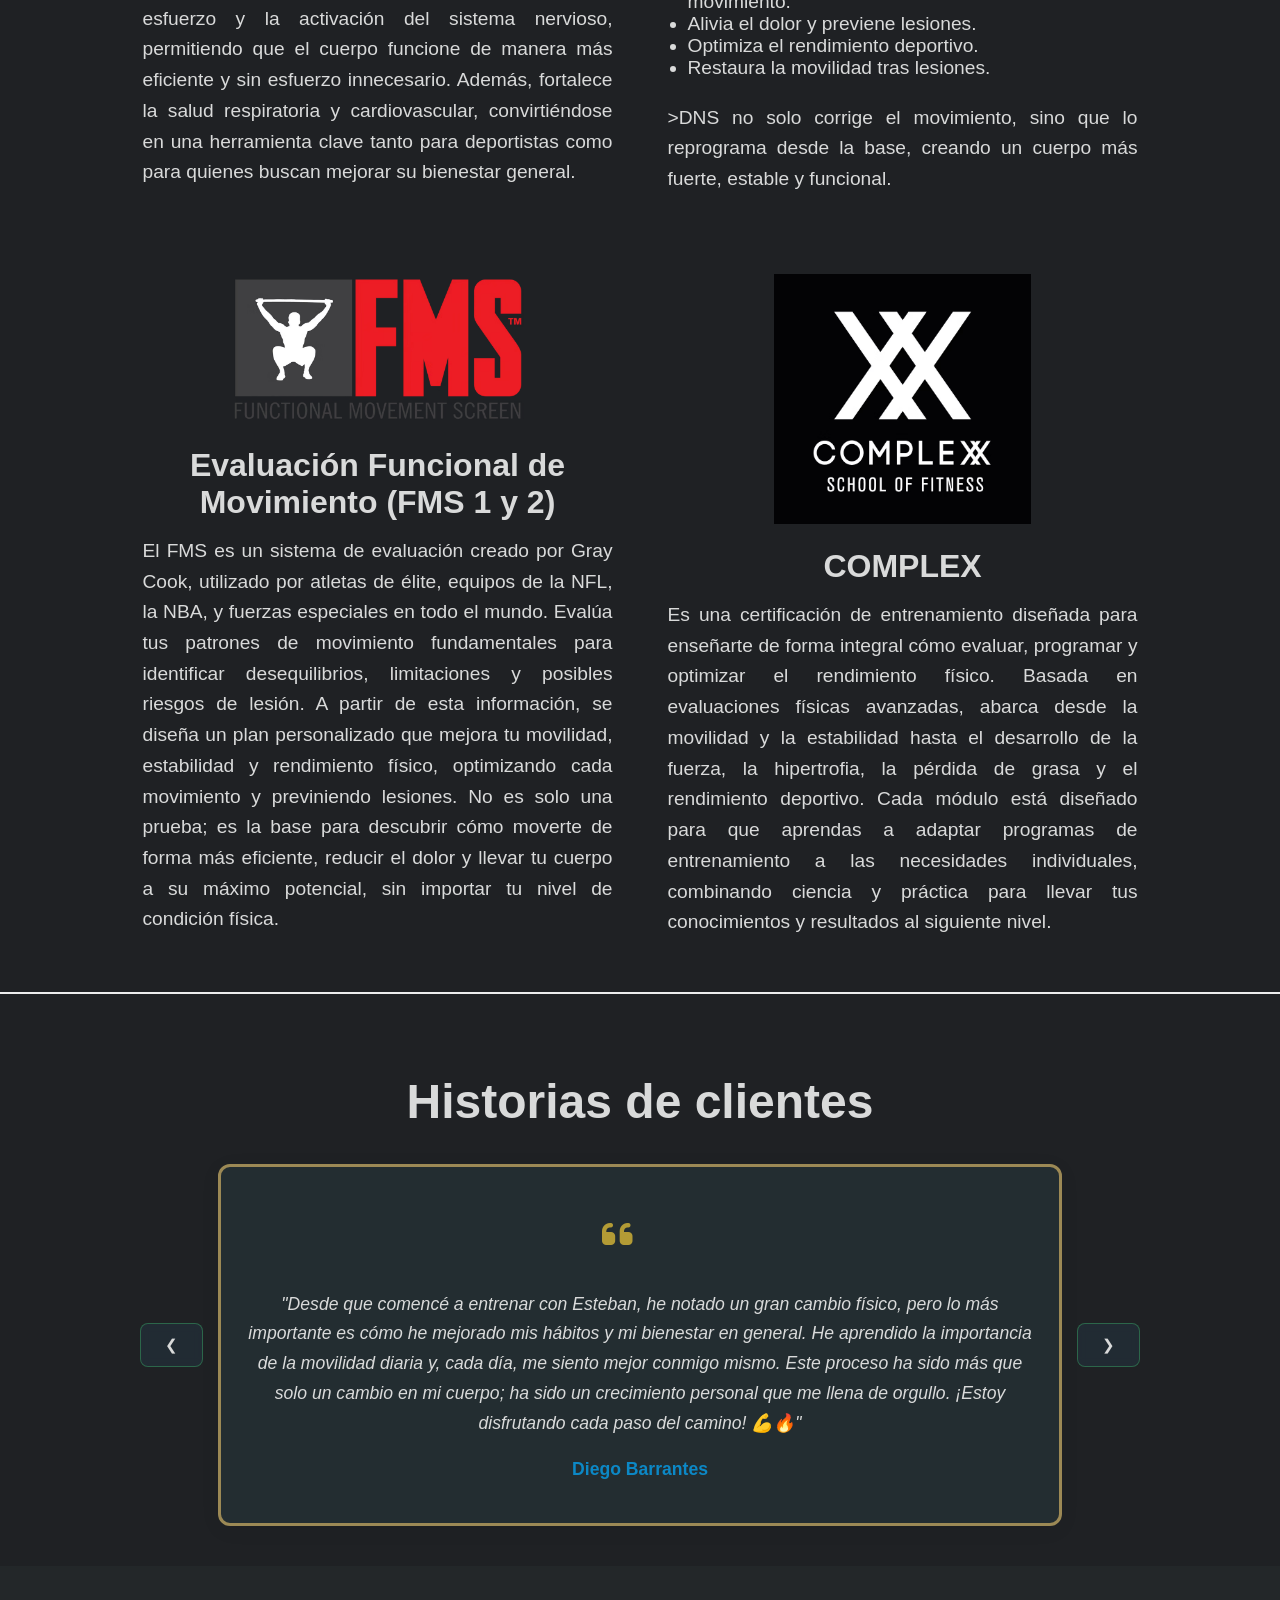
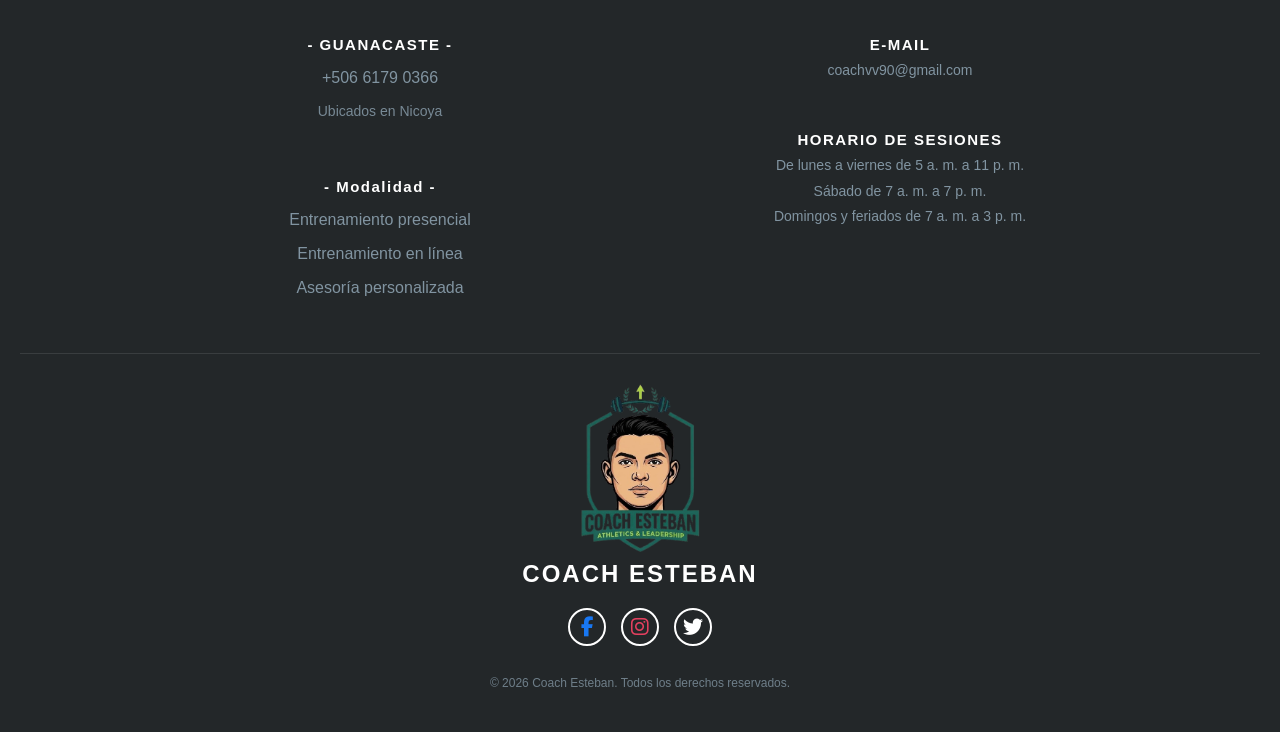
==== commit 8c134a80: "Modificaciones pedidas" ====
--- a/index.html
+++ b/index.html
@@ -13,12 +13,15 @@
         <a href="index.html">
             <img class="Logo" src="IMG/Logo.png" alt="Coach Esteban Logo">
         </a>
+        <button class="menu-hamburguesa" aria-label="Abrir menú" aria-expanded="false">
+            <i class="fa-solid fa-bars"></i>
+        </button>
         <nav>
             <ul>
                 <li><a class="Link_header" title="Inicio" href="index.html">Página Principal</a></li>
                 <li><a class="Link_header" href="sobre-mi.html">Conoce al Choach</a></li>
                 <li><a class="Link_header" href="nuestros-planes.html">Planes del Choaching</a></li>
-                <li><a href="https://wa.me/+506 61790366?text=Hola%20quiero%20más%20información" target="_blank"><button class="link_Whatssap">Contactarnos</button></a></li>
+                <li><a href="https://wa.me/+506 61790366?text=Hola%20quiero%20más%20información" target="_blank"><button class="link_Whatssap">Contactar</button></a></li>
             </ul>
         </nav>
     </header>
@@ -95,6 +98,7 @@
                 <button class="Botton-estories" id="anterior" aria-label="Historia anterior">❮</button>
             
                 <div class="historia">
+                    <i class="fa-solid fa-quote-left"></i>
                     <svg
                         class="historias-icono"
                         xmlns="http://www.w3.org/2000/svg"
@@ -180,7 +184,7 @@
                 </a>
             
                 <a
-                    href="https://www.instagram.com/"
+                    href="https://www.instagram.com/_coach_esteban"
                     class="social-link"
                     aria-label="Instagram"
                     target="_blank"
--- a/css/style.css
+++ b/css/style.css
@@ -144,6 +144,22 @@
     color: #ffffff;
     transform: translateY(-3px);
     box-shadow: 0 0 20px rgba(195, 175, 159, 0.8);
+}
+
+.menu-hamburguesa {
+    display: none;
+    background: transparent;
+    color: #c3af9f;
+    border: 1px solid #c3af9f;
+    border-radius: 6px;
+    padding: 8px 11px;
+    font-size: 24px;
+    cursor: pointer;
+    flex-shrink: 0;
+}
+
+.menu-hamburguesa:hover {
+    background-color: #232729;
 }
 
 /********** Footer **********/
@@ -548,15 +564,16 @@
     flex: 1;
     min-width: 0;
     padding: 25px 20px;
-    background-color: #fff;
+    background-color: #232d31;
     border-radius: 12px;
     box-shadow: 0 4px 20px rgba(0, 0, 0, 0.06);
+    border: solid 3px #9c8955;
 }
 
 .historia p {
     font-size: clamp(0.95rem, 2vw, 1.1rem);
     line-height: 1.7;
-    color: #444;
+    color: #d9dada;
     font-style: italic;
     overflow-wrap: anywhere;
 }
@@ -617,6 +634,12 @@
     color: #086b9c;
 }
 
+.fa-quote-left {
+    font-size: 35px;
+    color: #B39B35;
+    margin-bottom: 20px;
+}
+
 /********** Sobre mí **********/
 
 .sobre-mi-Case {
@@ -769,6 +792,46 @@
     overflow-wrap: anywhere;
 }
 
+.sobre-mi-Case-Maps {
+    min-height: 500px;
+    width: 100%;
+    background-color: transparent;
+    display: flex;
+    flex-direction: column;
+    align-items: center;
+    justify-content: center;
+    margin-top: 50px;
+    padding: 0 20px;
+    box-sizing: border-box;
+}
+
+.sobre-mi-Case-Maps-titlle {
+    color: #d9dada;
+    font-size: 3rem;
+    text-align: center;
+}
+
+.sobre-mi-Case-Maps iframe {
+    width: 100%;
+    max-width: 1000px;
+    height: 500px;
+    border: 0;
+    border-radius: 8px;
+}
+
+.sobre-mi-Case-Maps{
+    height: 500px;
+    width: 100%;
+    background-color: transparent;
+    justify-content: center;
+    margin-top: 50px;
+}
+
+.sobre-mi-Case-Maps-titlle{
+    color: #d9dada;
+    font-size: 3rem;
+}
+
 /********** Nuestros Planes (NP) **********/
 
 .NP-Case {
@@ -1161,6 +1224,19 @@
         padding: 15px;
     }
 
+    .sobre-mi-Case-Maps {
+        margin-top: 25px;
+        padding: 0 10px;
+    }
+
+    .sobre-mi-Case-Maps-titlle {
+        font-size: 1.8rem;
+    }
+
+    .sobre-mi-Case-Maps iframe {
+        height: 300px;
+    }
+
     .NP-Case {
         padding: 30px 10px;
     }
@@ -1200,4 +1276,103 @@
     .copyright {
         font-size: 11px;
     }
+}
+
+@media (max-width: 768px) {
+    header {
+        min-height: 75px;
+        height: auto;
+        padding: 10px 18px;
+        gap: 10px;
+        flex-direction: row;
+        justify-content: space-between;
+        align-items: center;
+    }
+
+    .Logo {
+        width: 65px;
+        max-height: 60px;
+    }
+
+    .menu-hamburguesa {
+        display: block;
+        margin-left: auto;
+    }
+
+    header nav {
+        display: none;
+        position: absolute;
+        top: 100%;
+        right: 0;
+        width: 250px;
+        max-width: 85vw;
+        min-width: 0;
+        padding: 12px;
+        box-sizing: border-box;
+        background-color: #393d42;
+        border: 1px solid #c3af9f;
+        border-top: none;
+        border-radius: 0 0 8px 8px;
+        box-shadow: 0 8px 18px rgba(0, 0, 0, 0.3);
+    }
+
+    header nav.active {
+        display: block;
+    }
+
+    header nav ul {
+        flex-direction: column;
+        align-items: stretch;
+        gap: 8px;
+        width: 100%;
+    }
+
+    header nav ul li {
+        width: 100%;
+    }
+
+    .Link_header {
+        display: block;
+        width: 100%;
+        box-sizing: border-box;
+        padding: 12px;
+        text-align: left;
+    }
+
+    header nav ul li:last-child a {
+        display: block;
+    }
+
+    .link_Whatssap {
+        width: 100%;
+        padding: 12px;
+    }
+
+    header:hover {
+        transform: none;
+    }
+
+    .sobre-mi-Case-Maps {
+        min-height: auto;
+        margin-top: 35px;
+        padding: 0 15px;
+    }
+
+    .sobre-mi-Case-Maps-titlle {
+        font-size: 2.2rem;
+    }
+
+    .sobre-mi-Case-Maps iframe {
+        height: 400px;
+    }
+}
+
+@media (min-width: 769px) {
+    .menu-hamburguesa {
+        display: none;
+    }
+
+    header nav {
+        display: block;
+    }
 }
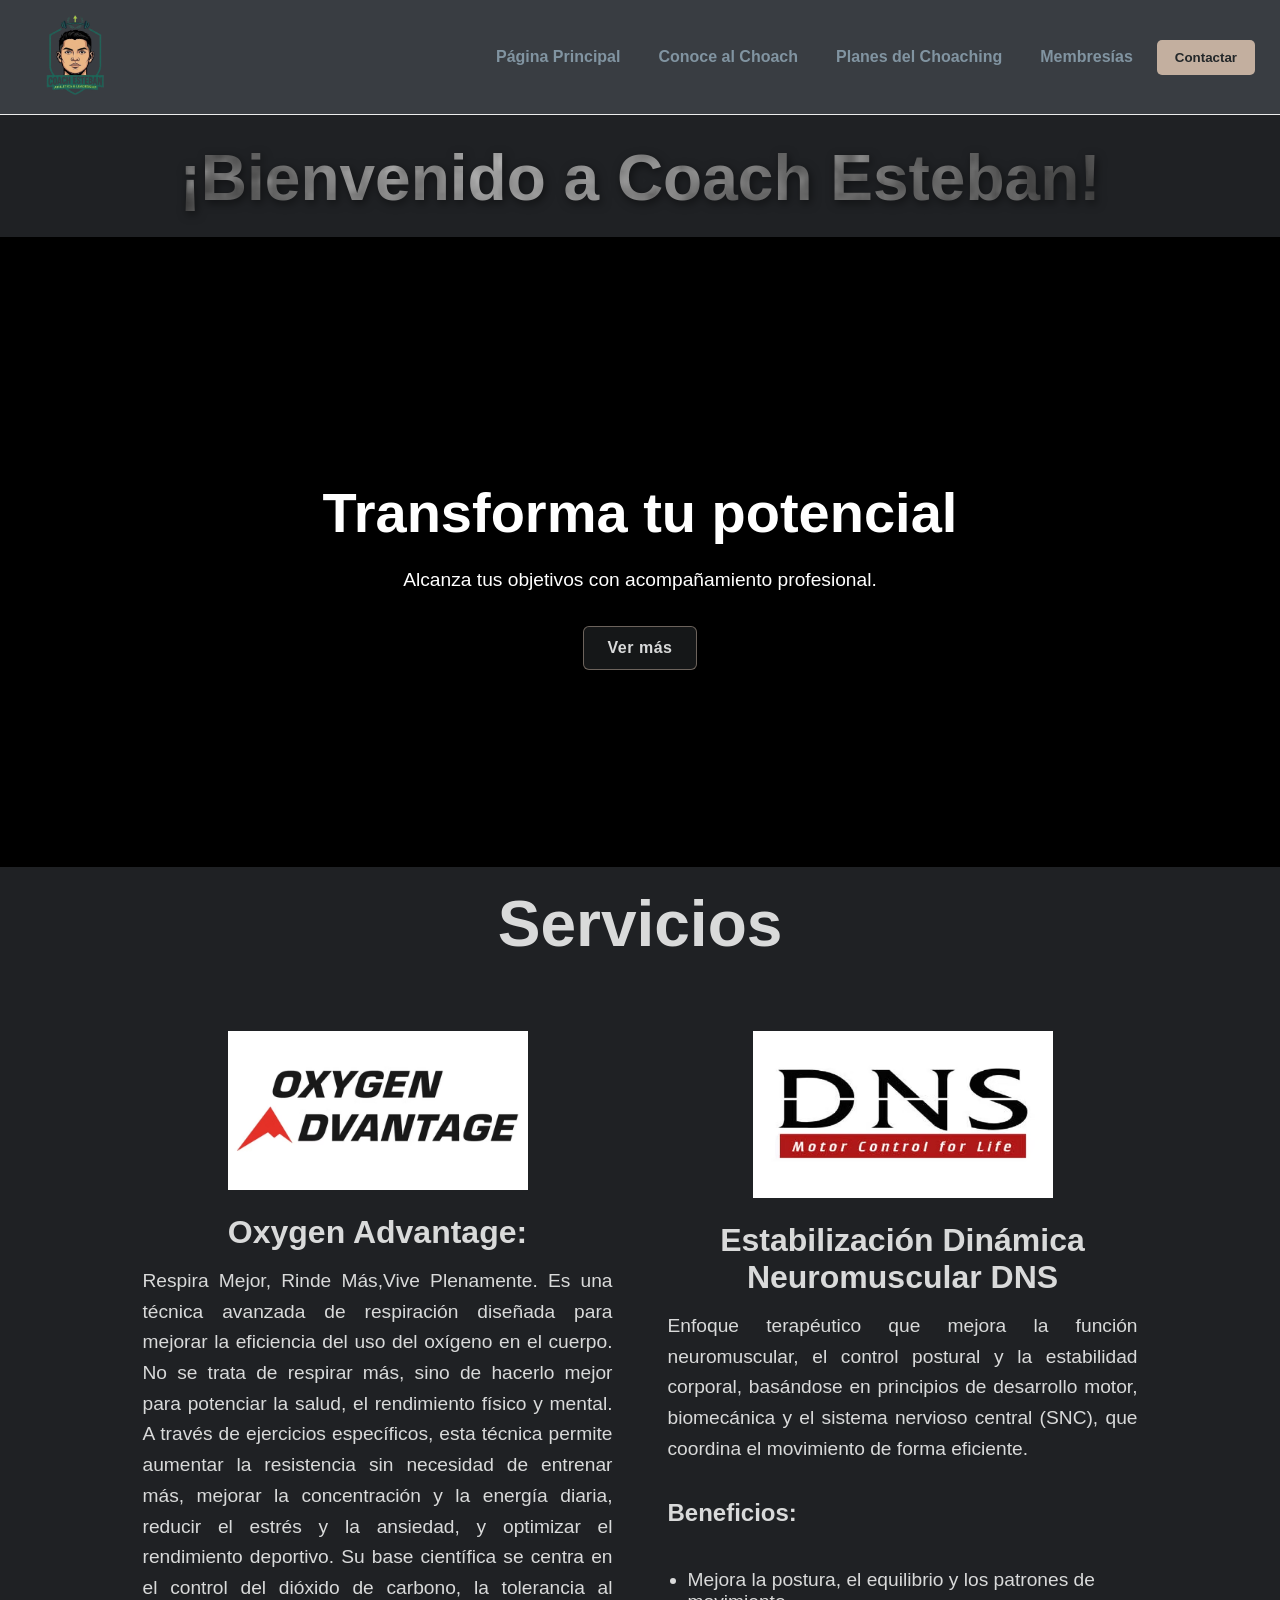
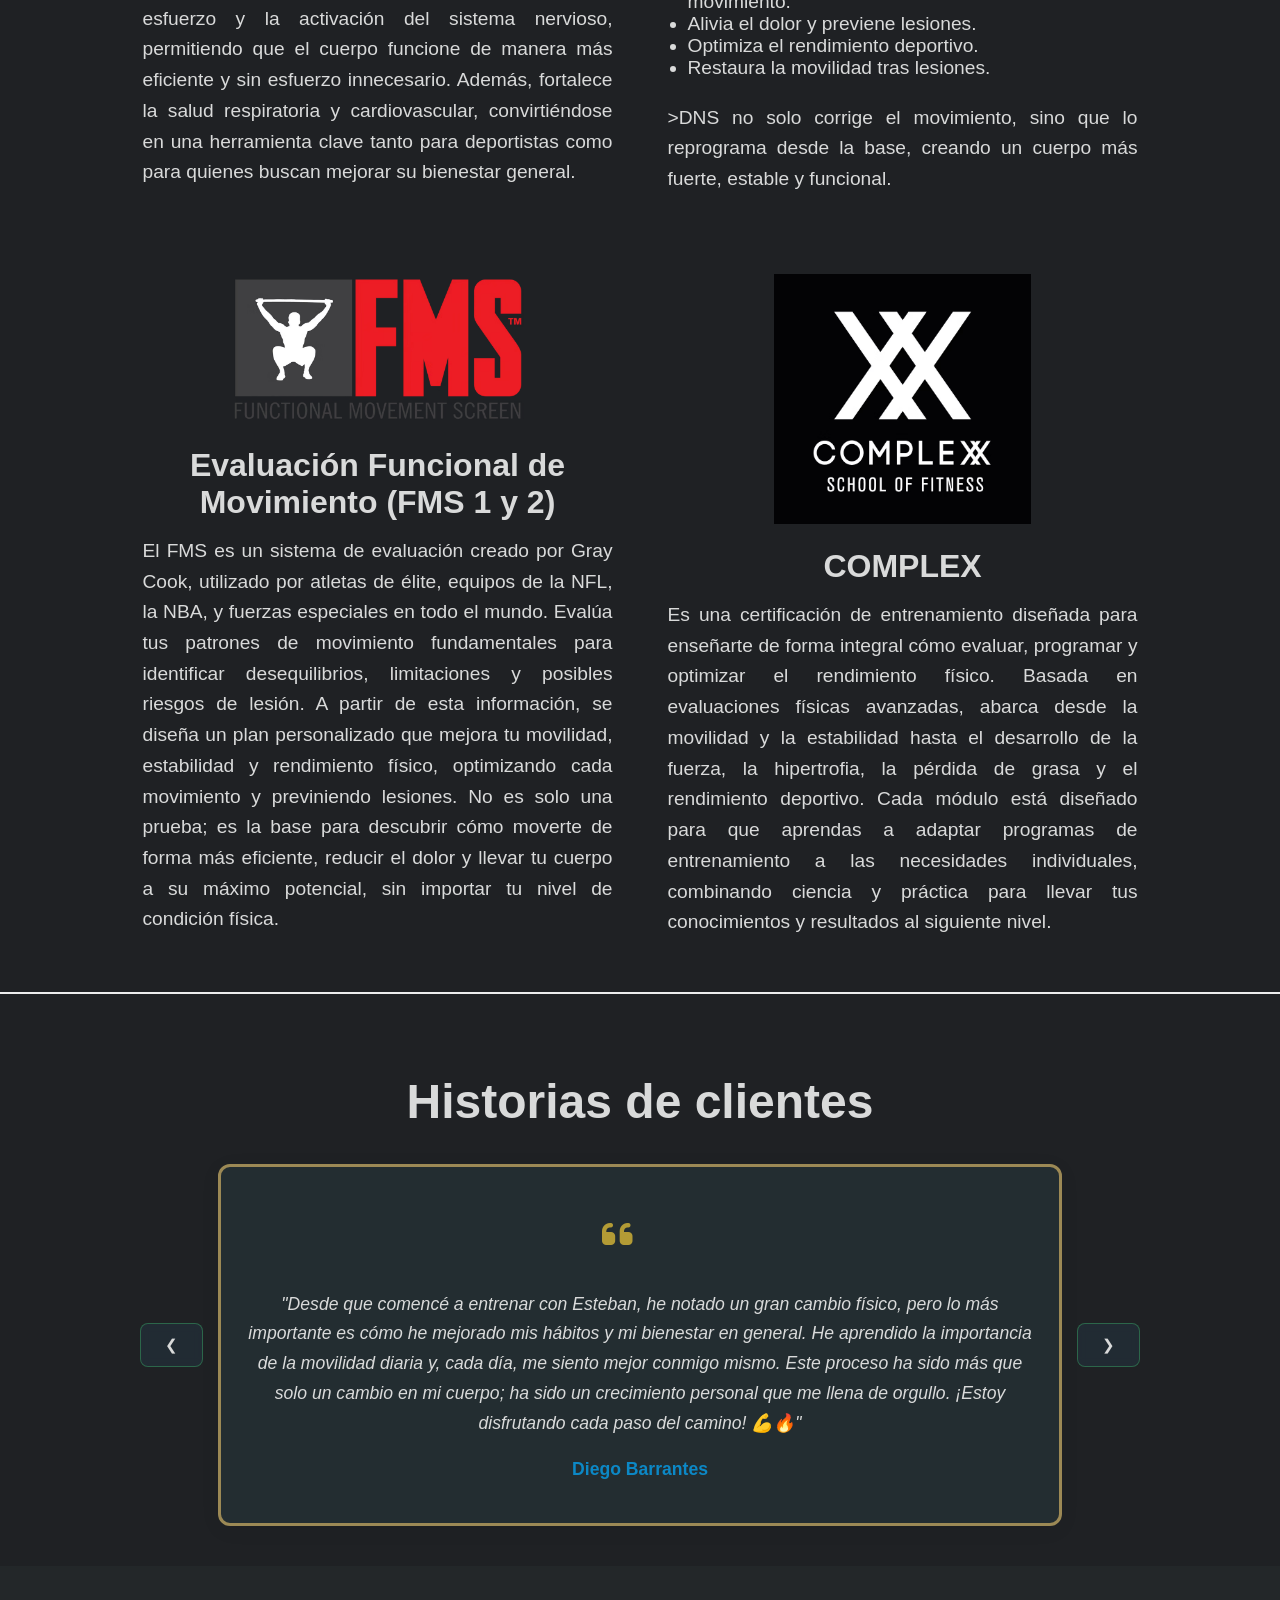
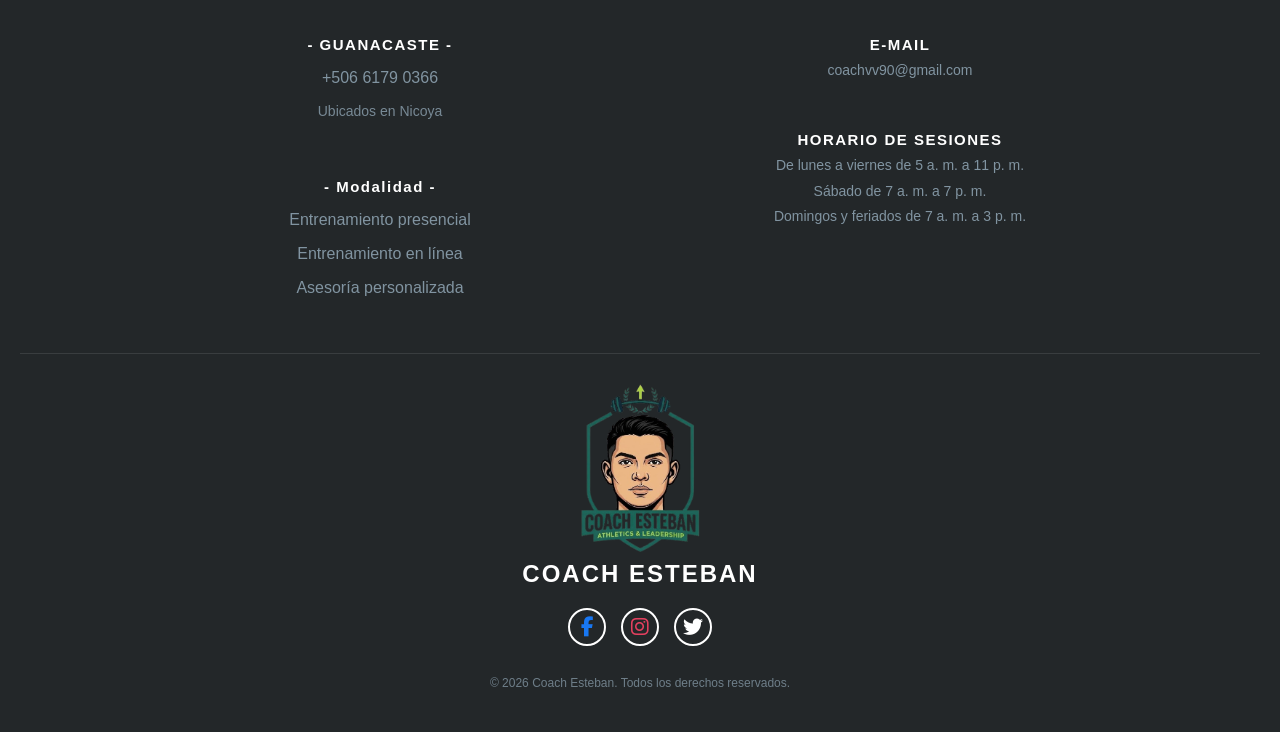
==== commit cf9827a3: "Creación de las Membresías" ====
--- a/index.html
+++ b/index.html
@@ -21,6 +21,7 @@
                 <li><a class="Link_header" title="Inicio" href="index.html">Página Principal</a></li>
                 <li><a class="Link_header" href="sobre-mi.html">Conoce al Choach</a></li>
                 <li><a class="Link_header" href="nuestros-planes.html">Planes del Choaching</a></li>
+                <li><a class="Link_header" href="membresia.html">Membresías</a></li>
                 <li><a href="https://wa.me/+506 61790366?text=Hola%20quiero%20más%20información" target="_blank"><button class="link_Whatssap">Contactar</button></a></li>
             </ul>
         </nav>
--- a/css/style.css
+++ b/css/style.css
@@ -922,6 +922,152 @@
     color: #000000;
     transform: translateY(-2px);
     filter: drop-shadow(0 4px 10px rgba(72, 239, 128, 0.4));
+}
+
+/********** Membresia.html **********/
+
+.membresia-Case{
+    padding: 120px 20px 40px;
+    min-height: auto;
+    height: auto;
+    background-size: cover;
+    background-color: transparent;
+    margin-top: 20px;
+    justify-content: center;
+    width: 100%;
+}
+
+.membresia-Case h2{
+    font-size: clamp(2rem, 5vw, 4rem);
+    text-align: center;
+    color: #d9dada;
+    overflow-wrap: break-word;
+    padding: 0 10px;
+}
+
+.membresia-Case-plans{
+    display: flex;
+    flex-direction: row;
+    justify-content: center;
+    align-items: stretch;
+    gap: 50px;
+    flex-wrap: wrap;
+    width: 100%;
+}
+
+.membresia-Case-plans-info {
+    background: linear-gradient(145deg, rgba(35, 45, 55, 0.9), rgba(25, 32, 40, 0.95));
+    width: 100%;
+    max-width: 350px;
+    max-width: 100%;
+    flex: 1 1 280px;
+    padding: 30px 24px;
+    display: flex;
+    flex-direction: column;
+    align-items: center;
+    text-align: center;
+    border-radius: 16px;
+    border: 1px solid 
+    rgba(255, 255, 255, 0.08);
+    margin: 20px 10px;
+    box-shadow: 0 10px 30px rgba(0, 0, 0, 0.3);
+    transition: transform 0.3s ease, box-shadow 0.3s ease, border-color 0.3s ease;
+    cursor: pointer;
+}
+
+.membresia-Case-plans-info:hover {
+    transform: translateY(-8px);
+    box-shadow: 0 20px 40px rgba(12, 136, 198, 0.25);
+    border-color: rgba(12, 136, 198, 0.5);
+}
+
+.membresia-Case-plans-info h2 {
+    font-size: 1.75rem;
+    font-weight: 700;
+    color: #fff;
+    margin-bottom: 15px;
+}
+
+.membresia-Case-plans-info span {
+    font-size: 2.5rem;
+    font-weight: 800;
+    color: #fff;
+    margin-bottom: 5px;
+}
+
+.membresia-Case-plans-info .Time {
+    font-size: 1rem;
+    color: #94a3b8;
+    text-transform: uppercase;
+    letter-spacing: 1px;
+    margin-bottom: 20px;
+}
+
+.membresia-Case-plans-info .Data-plans {
+    font-size: 0.95rem;
+    color: #cbd5e1;
+    line-height: 1.5;
+    margin-bottom: 25px;
+}
+
+.membresia-Case-plans-info h3 {
+    font-size: 1rem;
+    color: #fff;
+    text-align: left;
+    width: 100%;
+    margin-bottom: 12px;
+    font-weight: 600;
+    border-bottom: 1px solid rgba(255, 255, 255, 0.1);
+    padding-bottom: 8px;
+}
+
+.membresia-Case-plans-info ul {
+    list-style: none;
+    padding: 0;
+    margin: 0 0 25px 0;
+    width: 100%;
+    text-align: left;
+    flex-grow: 1;
+}
+
+.membresia-Case-plans-info li {
+    font-size: 0.9rem;
+    color: #cbd5e1;
+    position: relative;
+    padding-left: 20px;
+    margin-bottom: 10px;
+}
+
+.membresia-Case-plans-info li::before {
+    content: "✓";
+    position: absolute;
+    left: 0;
+    color: #0cc6c6;
+    font-weight: bold;
+}
+
+.membresia-Case-plans-info a{
+    width: 100%;
+    background-color: transparent;
+    color: #fff;
+    border: none;
+    padding: 14px 20px;
+    font-size: 1rem;
+    font-weight: 700;
+    border-radius: 10px;
+    cursor: pointer;
+    transition: transform 0.2s ease, box-shadow 0.3s ease, opacity 0.2s ease;
+    margin-top: auto;
+    box-shadow: 0 4px 15px rgba(12, 136, 198, 0.4);
+    letter-spacing: 0.5px;
+    text-decoration: none;
+}
+
+.membresia-Case-plans-info a:hover {
+    background-color: #0cc6c6;
+    color: #0f172a; /* Color oscuro para contraste al pasar el mouse */
+    box-shadow: 0 4px 15px rgba(12, 198, 198, 0.4);
+    transform: translateY(-2px);
 }
 
 /********** Responsible design **********/
@@ -1375,4 +1521,41 @@
     header nav {
         display: block;
     }
+}
+
+@media (max-width: 960px) {
+    .membresia-Case {
+        padding: 60px 10px 30px;
+    }
+    
+    .membresia-Case-plans {
+        gap: 20px;
+    }
+
+    .membresia-Case-plans-info {
+        max-width: 450px;
+    }
+}
+
+@media (max-width: 600px) {
+    .membresia-Case {
+        padding: 40px 10px 20px;
+    }
+
+    .membresia-Case-plans {
+        flex-direction: column;
+        align-items: center;
+        gap: 20px;
+        margin-top: 10px;
+    }
+
+    .membresia-Case-plans-info {
+        width: 100%;
+        max-width: 100%;
+        margin: 0;
+    }
+
+    .membresia-Case h2 {
+        font-size: 1.8rem;
+    }
 }
